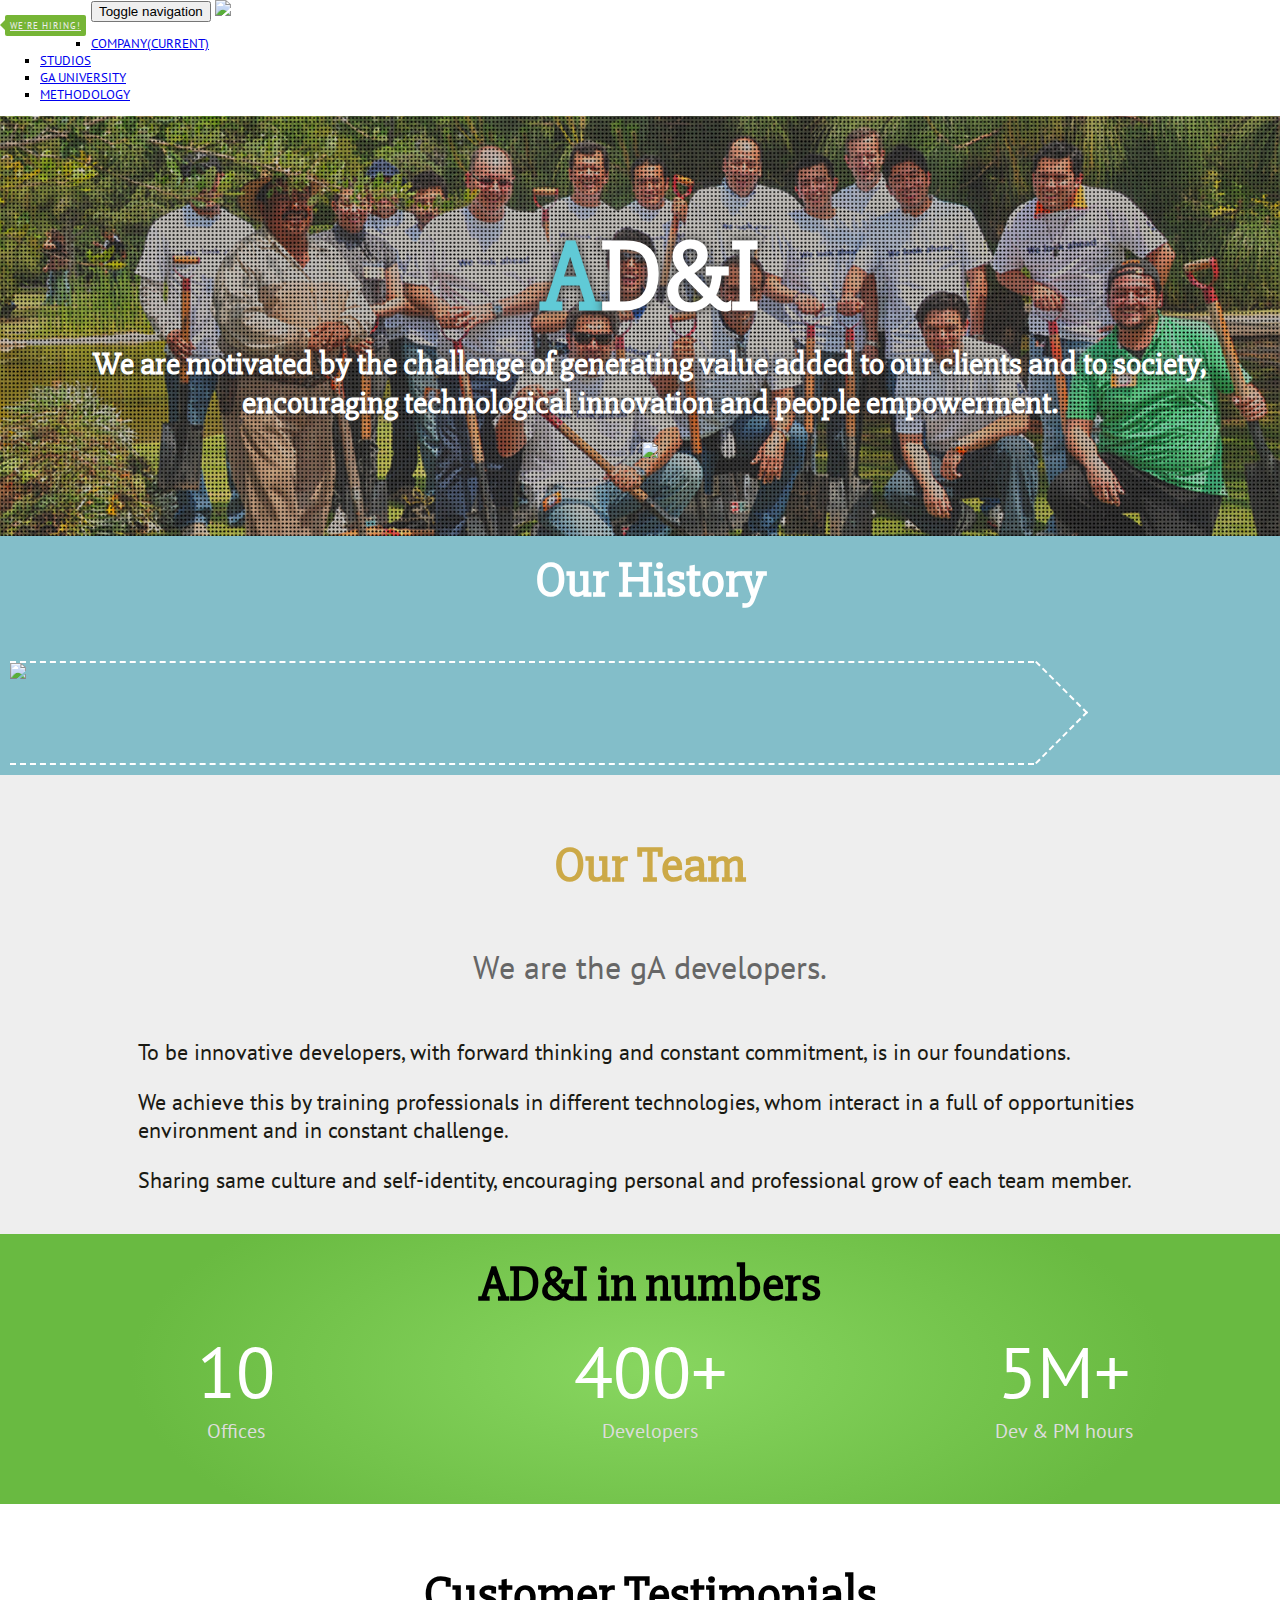
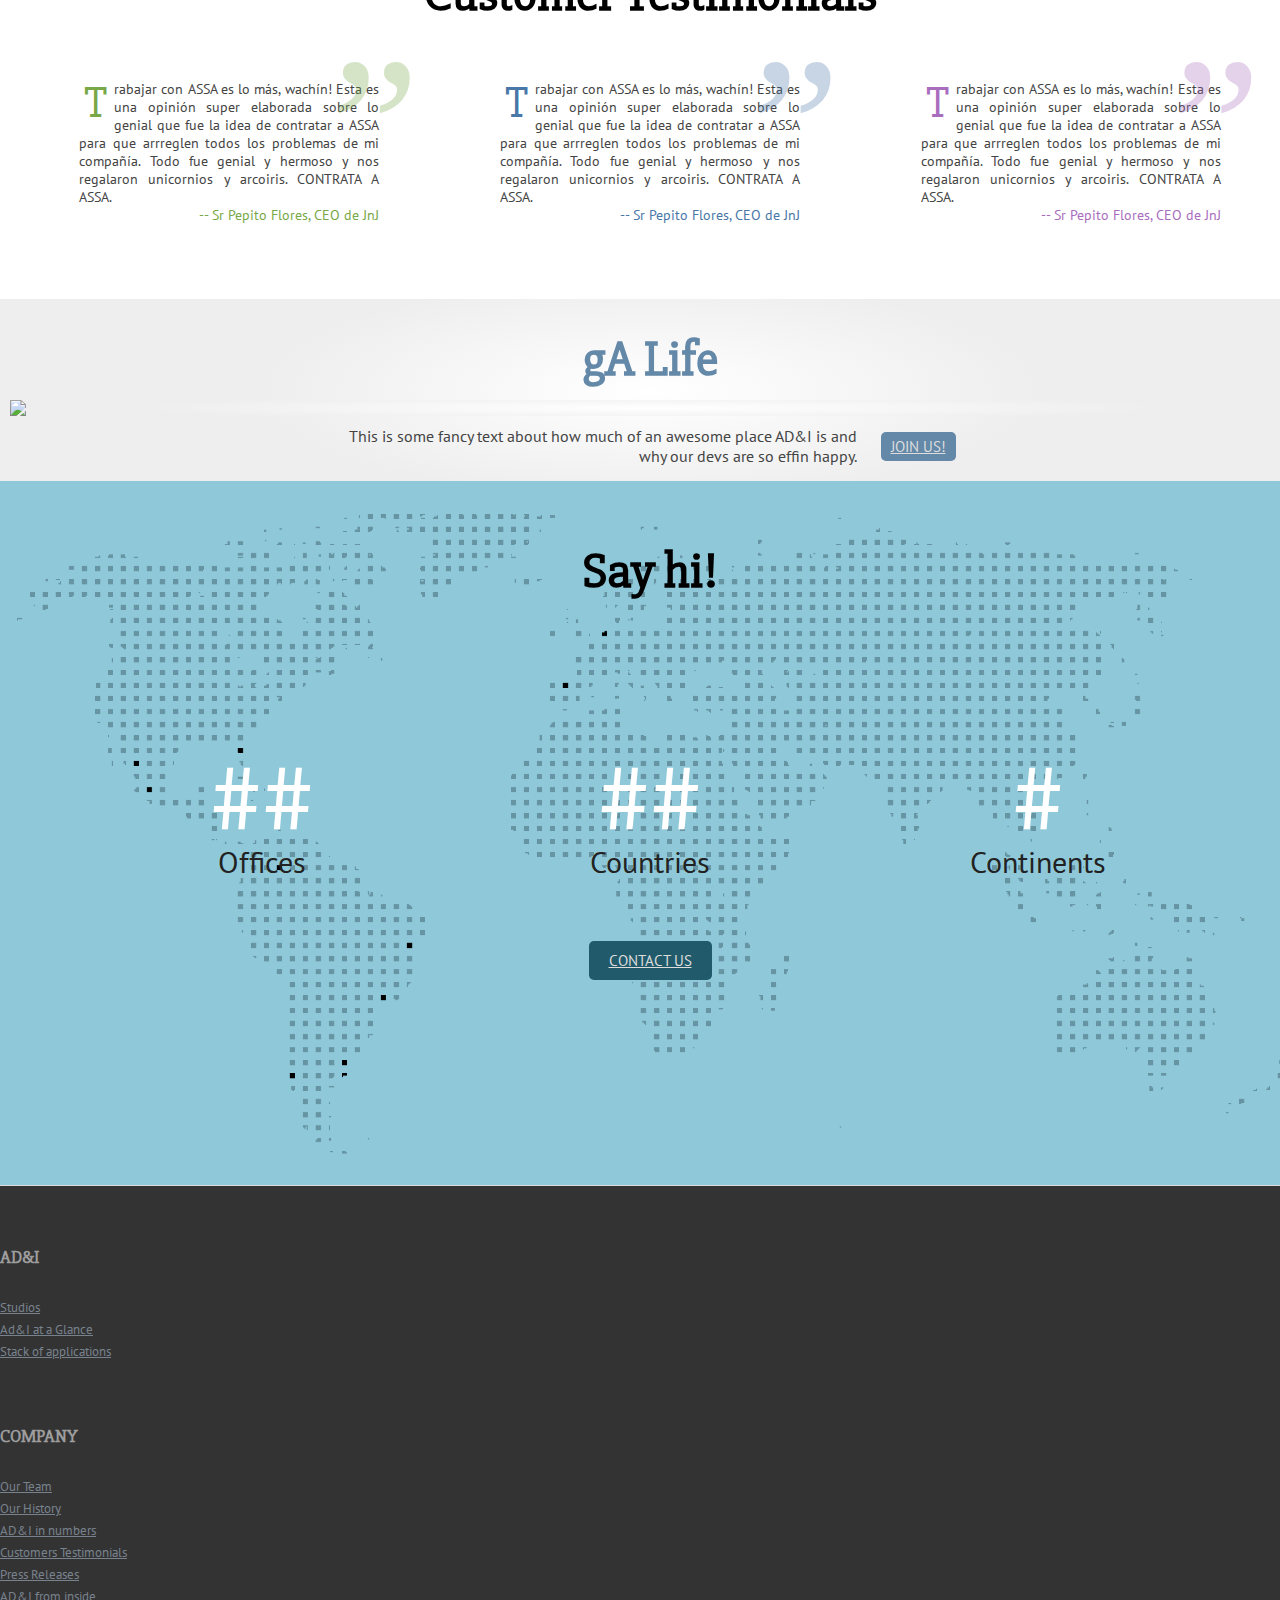
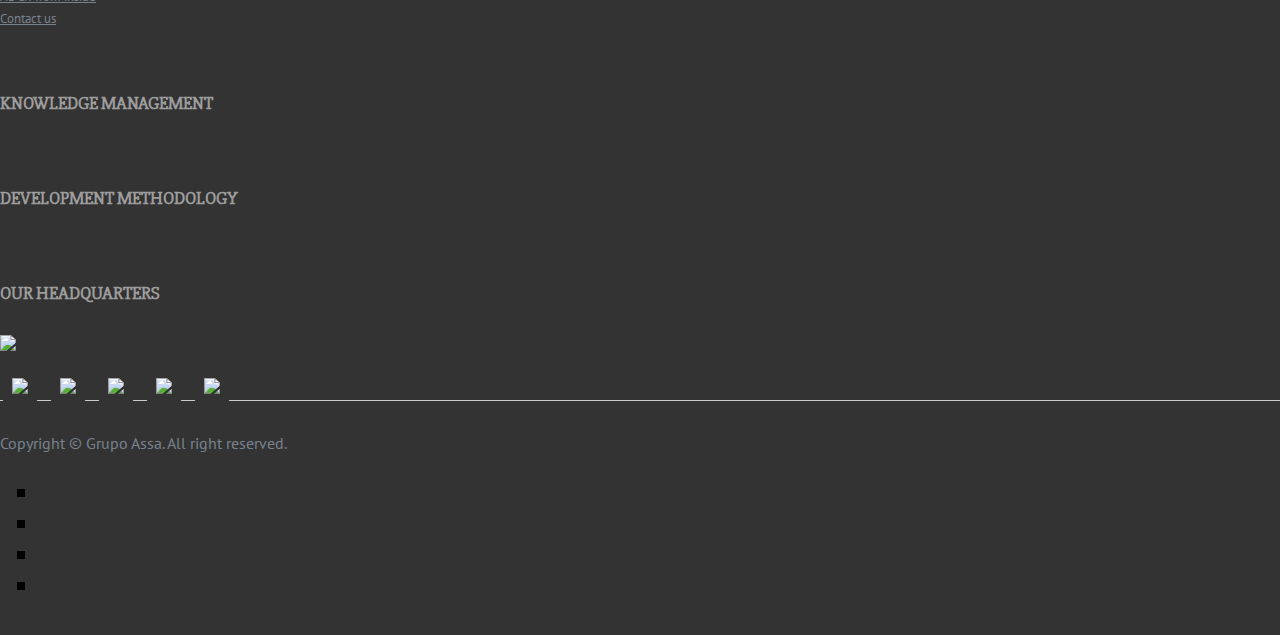
==== company.html @ 942be28b "Más pruebas para videos en Mobile" ====
<!DOCTYPE html>
<html lang="en">
  <head>
    <meta charset="utf-8">
    <meta http-equiv="X-UA-Compatible" content="IE=edge">
    <meta name="viewport" content="width=device-width, initial-scale=1">
    <title>Company</title>

    <!-- Favicon -->
    <link href="img/AD&I-favicon.png" rel="icon">


    <!-- Bootstrap -->
  

    <link href="css/bootstrap.min.css" rel="stylesheet">


    <!-- Custom CSS-->
   <link type="text/css" rel="stylesheet" href="css/common.css">
    <link type="text/css" rel="stylesheet" href="css/navbar.css">
	<link type="text/css" rel="stylesheet" href="css/we-are-adi.css">
	<link type="text/css" rel="stylesheet" href="css/our-history.css">
	<link type="text/css" rel="stylesheet" href="css/our-team.css">
	<link type="text/css" rel="stylesheet" href="css/adi-in-numbers-company.css">
	<link type="text/css" rel="stylesheet" href="css/testimonials.css">
	<link type="text/css" rel="stylesheet" href="css/adi-from-inside.css">
	<link type="text/css" rel="stylesheet" href="css/adi-say-hi.css">
    <link type="text/css" rel="stylesheet" href="css/company.css">
    
	

    <!-- Custom fonts-->
    <link href="http://fonts.googleapis.com/css?family=PT+Sans" rel="stylesheet" type="text/css">   
    <link href="http://fonts.googleapis.com/css?family=Slabo+27px" rel="stylesheet" type="text/css">
    
    <!-- Custom JavaScript-->
	<script src="https://ajax.googleapis.com/ajax/libs/jquery/1.11.2/jquery.min.js"></script>
	<script src="js/adi-from-inside.js"></script>
	<script src="js/we-are-adi.js"></script>
	<script src="js/adi-say-hi.js"></script>

    <!-- HTML5 shim and Respond.js for IE8 support of HTML5 elements and media queries -->
    <!-- WARNING: Respond.js doesn't work if you view the page via file:// -->
    <!--[if lt IE 9]>
      <script src="https://oss.maxcdn.com/html5shiv/3.7.2/html5shiv.min.js"></script>
      <script src="https://oss.maxcdn.com/respond/1.4.2/respond.min.js"></script>
    <![endif]-->
  </head>
  <body>

<!--%%%%%%%%%%%%%%%%%%%%%%%%%%%%%%%%%%%%%%%%%%%%%%%%% Comienzo de Navbar %%%%%%%%%%%%%%%%%%%%%%%%%%%%%%%%%%%%%%%%%%%%%%%%%%%%%%-->
    
  <nav class="navbar navbar-inverse">
    <div class="container-fluid">
      <!-- Brand and toggle get grouped for better mobile display -->
      <div class="navbar-header">
        <button type="button" class="navbar-toggle collapsed" data-toggle="collapse" data-target="#bs-example-navbar-collapse-1">
          <span class="sr-only">Toggle navigation</span>
          <span class="icon-bar"></span>
          <span class="icon-bar"></span>
          <span class="icon-bar"></span>
        </button>
        <a class="navbar-brand" href="index.html">
          <img src="Img/AD&I - Portal.png">
          
        </a>
		
		<a href="#" id="hiring">We're hiring!</a>
      </div>

      <!-- Collect the nav links, forms, and other content for toggling -->
      <div class="collapse navbar-collapse" id="bs-example-navbar-collapse-1">
        <ul class="nav navbar-nav">
          <li><a href="company.html">Company<span class="sr-only">(current)</span></a></li>
		  <li><a href="our-studios.html">Studios</a></li>
          <li><a href="ga-university.html">gA University</a></li>
          <li><a href="methodology.html">Methodology</a></li>
        </ul>
      </div><!-- /.navbar-collapse -->
    </div><!-- /.container-fluid -->
  </nav>
	<!--%%%%%%%%%%%%%%%%%%%%%%%%%%%%%%%%%%%%%%%%%%%%%%%%% Comienzo de Seccion %%%%%%%%%%%%%%%%%%%%%%%%%%%%%%%%%%%%%%%%%%%%%%%%%%%%%-->



	<div class="adi-section" id="we-are-adi-section">
		<a href="#" "name="we-are-adi-section"></a>
		<div id="bgVideo">
			<video autoplay="autoplay" width="100%" height="auto" poster="ccs/images/company.png" loop="loop">
				<source type="video/mp4" src="Img/VideoDummy.mp4" displaymode="Original"></source>
				<source src="Img/VideoDummy.webm" type="video/webm" /></source>
				<source src="Img/VideoDummy.ogg" type="video/ogg" /></source>
			</video>
		</div>
		<div id="content">
			<h1 id="section-title"><span>A</span>D&I</h1>
			<h2 id="section-subtitle">We are motivated by the challenge of generating value added to our clients and to society, encouraging technological innovation and people empowerment.</h2>
			<a href="#our-history-section"><img src="img/downButton-white.png"></a>
		</div>
	</div>
   
   
   <!--%%%%%%%%%%%%%%%%%%%%%%%%%%%%%%%%%%%%%%%%%%%%%%%%% Comienzo de Seccion %%%%%%%%%%%%%%%%%%%%%%%%%%%%%%%%%%%%%%%%%%%%%%%%%%%%%-->

    <div class="adi-section" id="our-history-section">
		<a href="#" "name="our-history-section"></a>
  		<h1 id="section-title">Our History</h1>
		<div id="timeline">
			<img src="http://d585tldpucybw.cloudfront.net/sfimages/default-source/company/timeline/timeline-01.png?sfvrsn=2" id="img1">
		</div>
   </div>
   
   
   
<!--%%%%%%%%%%%%%%%%%%%%%%%%%%%%%%%%%%%%%%%%%%%%%%%%% Comienzo de Seccion %%%%%%%%%%%%%%%%%%%%%%%%%%%%%%%%%%%%%%%%%%%%%%%%%%%%%-->

   <div class="adi-section" id="our-team-section">
  		<h3 id="section-title">Our Team</h3>
      <p id="section-subtitle">We are the gA developers.</p>
      <div class="paragraph-board">
        <p id="paragraph1">To be innovative developers, with forward thinking and constant commitment, is in our foundations.</p>
        <p id="paragraph2">We achieve this by training professionals in different technologies, whom interact in a full of opportunities environment and in constant challenge.</p>
        <p id="paragraph3">Sharing same culture and self-identity, encouraging personal and professional grow of each team member.</p>
      </div>
   </div>


<!--%%%%%%%%%%%%%%%%%%%%%%%%%%%%%%%%%%%%%%%%%%%%%%%%% Comienzo de Seccion %%%%%%%%%%%%%%%%%%%%%%%%%%%%%%%%%%%%%%%%%%%%%%%%%%%%%-->

    <div class="adi-section" id="adiinnumbers-company">
        <h1 style="text-align:center; margin:10px 0;" id="section-title">AD&I in numbers</h1>
        <div class="adi-number-box" id="offices-number">
          <div class="adi-number-number">10</div>
          <div class="adi-number-text">Offices</div>
        </div>
        <div class="adi-number-box" id="contribuitors-number">
          <div class="adi-number-number">400+</div>
          <div class="adi-number-text">Developers</div>
        </div>
        <div class="adi-number-box" id="development-hours-number">
          <div class="adi-number-number">5M+</div>
          <div class="adi-number-text">Dev & PM hours</div>
        </div>
    </div>

<!--%%%%%%%%%%%%%%%%%%%%%%%%%%%%%%%%%%%%%%%%%%%%%%%%% Comienzo de Seccion %%%%%%%%%%%%%%%%%%%%%%%%%%%%%%%%%%%%%%%%%%%%%%%%%%%%%-->

    <div class="adi-section" id="testimonials-company">
      <h1 style="text-align:center" id="section-title">Customer Testimonials</h1>
      
      <div class="adi-testimonials">
        <div class="adi-testimonials-text" id="adi-testimonial-1">
            Trabajar con ASSA es lo más, wachín! Esta es una opinión super elaborada sobre lo genial que fue la idea de contratar a ASSA para que arrreglen todos los problemas de mi compañía. Todo fue genial y hermoso y nos regalaron unicornios y arcoiris. CONTRATA A ASSA.
            <span>-- Sr Pepito Flores, CEO de JnJ</span>
        </div>
      </div>

      <div class="adi-testimonials">
        <div class="adi-testimonials-text" id="adi-testimonial-2">
            Trabajar con ASSA es lo más, wachín! Esta es una opinión super elaborada sobre lo genial que fue la idea de contratar a ASSA para que arrreglen todos los problemas de mi compañía. Todo fue genial y hermoso y nos regalaron unicornios y arcoiris. CONTRATA A ASSA.
            <span>-- Sr Pepito Flores, CEO de JnJ</span>
        </div>
      </div>

      <div class="adi-testimonials">
        <div class="adi-testimonials-text" id="adi-testimonial-3">
            Trabajar con ASSA es lo más, wachín! Esta es una opinión super elaborada sobre lo genial que fue la idea de contratar a ASSA para que arrreglen todos los problemas de mi compañía. Todo fue genial y hermoso y nos regalaron unicornios y arcoiris. CONTRATA A ASSA.
            <span>-- Sr Pepito Flores, CEO de JnJ</span>
        </div>
      </div>
      
   </div>
    
	
	<!--%%%%%%%%%%%%%%%%%%%%%%%%%%%%%%%%%%%%%%%%%%%%%%%%% Comienzo de Seccion %%%%%%%%%%%%%%%%%%%%%%%%%%%%%%%%%%%%%%%%%%%%%%%%%%%%%-->

    <div class="adi-section" id="adi-from-inside">
		<h1 style="text-align:center" id="section-title">gA Life</h1>
		<div id="ga-life">
			<img src="Img/gALife-compose-1.png" id="ga-life-1">
			<img src="Img/gALife-compose-2.png" id="ga-life-2">
			<img src="Img/gALife-compose-3.png" id="ga-life-3">
		</div>
		<div id="ga-life-text">
			This is some fancy text about how much of an awesome place AD&I is and why our devs are so effin happy.
		</div>
		<a class="learnMore" href="#">Join us!</a>
	</div>
	
	<!--%%%%%%%%%%%%%%%%%%%%%%%%%%%%%%%%%%%%%%%%%%%%%%%%% Comienzo de Seccion %%%%%%%%%%%%%%%%%%%%%%%%%%%%%%%%%%%%%%%%%%%%%%%%%%%-->

    <div class="adi-section" id="adi-say-hi" style="background-image: url('Img/adi-say-hi.png')">
  		<h1 id="section-title">Say hi!</h1>
		
		<div class="say-hi-box" id="offices-hi-number">
          <div class="say-hi-number">##</div>
          <div class="say-hi-text">Offices</div>
        </div>
        <div class="say-hi-box" id="countries-hi-number">
          <div class="say-hi-number">##</div>
          <div class="say-hi-text">Countries</div>
        </div>
        <div class="say-hi-box" id="continents-hi-number">
          <div class="say-hi-number">#</div>
          <div class="say-hi-text">Continents</div>
        </div>
		<br>
		<a href="#" class="learnMore">Contact Us</a>
   </div>
   
   <!--%%%%%%%%%%%%%%%%%%%%%%%%%%%%%%%%%%%%%%%%%%%%%%%%% Comienzo de Seccion %%%%%%%%%%%%%%%%%%%%%%%%%%%%%%%%%%%%%%%%%%%%%%%%%%%%%

    <div class="adi-section" id="">
  		<h1 style="text-align:center"></h1>
  		
   </div>
   
<!--%%%%%%%%%%%%%%%%%%%%%%%%%%%%%%%%%%%%%%%%%%%%%%%%%%%%%%% Footer %%%%%%%%%%%%%%%%%%%%%%%%%%%%%%%%%%%%%%%%%%%%%%%%%%%%%%%%%%%%-->

  <footer>
    <div class="footer" id="footer">
        <div class="container">
            <div class="row">
                <div class="col-lg-2  col-md-2 col-sm-4 col-xs-6">
                    <h3> AD&I </h3>
                    <ul>
                        <li> <a href="#"> Studios </a> </li>
                        <li> <a href="#"> Ad&I at a Glance </a> </li>
                        <li> <a href="#"> Stack of applications </a> </li>
                    </ul>
                </div>
                <div class="col-lg-2  col-md-2 col-sm-4 col-xs-6">
                    <h3> Company </h3>
                    <ul>
                        <li> <a href="#"> Our Team </a> </li>
                        <li> <a href="#"> Our History </a> </li>
                        <li> <a href="#"> AD&I in numbers </a> </li>
                        <li> <a href="#"> Customers Testimonials </a> </li>
                        <li> <a href="#"> Press Releases </a> </li>
                        <li> <a href="#"> AD&I from inside </a> </li>
                        <li> <a href="#"> Contact us </a> </li>
                    </ul>
                </div>
                <div class="col-lg-2  col-md-2 col-sm-4 col-xs-6">
                    <h3> Knowledge Management </h3>
                    
                </div>
                <div class="col-lg-2  col-md-2 col-sm-4 col-xs-6">
                    <h3> Development Methodology </h3>
                    
                </div>
                <div class="col-lg-3  col-md-3 col-sm-6 col-xs-12 ">
                    <h3> Our headquarters </h3>
                    <ul>
                        <li>
                            <div class="adi-our-headquarters-img">
                              <img src="Img/where-to-find-us.png">
                            </div>
                        </li>
                    </ul>
                    <ul class="social">
                       <li> <a href="https://www.facebook.com/grupoassa"> <img src="Img/facebook-icon.png"> </a> </li>
                        <li> <a href="https://www.youtube.com/user/grupoassa"> <img src="Img/youtube-icon.png"></a> </li>
                        <li> <a href="https://twitter.com/grupo_assa"> <img src="Img/twitter-icon.png"> </a> </li>
                        <li> <a href="https://www.linkedin.com/company/grupo-assa"> <img src="Img/linkedin-icon.png"> </a> </li>
                        <li> <a href="https://plus.google.com/115745625107023367096/posts"> <img src="Img/googleplus-icon.png"> </a> </li>
                    </ul>
                </div>
            </div>
            <!--/.row--> 
        </div>
        <!--/.container--> 
    </div>
    <!--/.footer-->
    
    <div class="footer-bottom">
        <div class="container">
            <p class="pull-left"> Copyright © Grupo Assa. All right reserved. </p>
            <div class="pull-right">
                <ul class="nav nav-pills payments">
                  <li><i class="fa fa-cc-visa"></i></li>
                    <li><i class="fa fa-cc-mastercard"></i></li>
                    <li><i class="fa fa-cc-amex"></i></li>
                    <li><i class="fa fa-cc-paypal"></i></li>
                </ul> 
            </div>
        </div>
    </div>
    <!--/.footer-bottom--> 
</footer>

    <!-- jQuery (necessary for Bootstrap's JavaScript plugins) -->
    <script src="https://ajax.googleapis.com/ajax/libs/jquery/1.11.2/jquery.min.js"></script>
    <!-- Include all compiled plugins (below), or include individual files as needed -->
    <script src="js/bootstrap.min.js"></script>
    <script type="text/javascript" src="js/navbar.js"></script>
  </body>
</html>
---- css/common.css ----
body { 
 	padding:0px; 
 	margin:0px; 
 	font-family: PT sans, verdana;
 }

 html,body{
 	height:100%;
	width: 100%;
	min-height: 100%;
	min-width: 100%;
 }

 h1, h2, h3 {
 	font-family: 'Slabo 27px', 'PT Sans', Verdana;
 }
 
 li {
	list-style: square;
 }
 

/* Fancy Scrollbar*/ 

 ::-webkit-scrollbar {
width: 5px;
height: 5px;
}​

::-webkit-scrollbar-track-piece  {
background: #333;
}

::-webkit-scrollbar-thumb:vertical, ::-webkit-scrollbar-thumb:horizontal{
background: #55A2AD;
}


/* Footer code */

.full {
    width: 100%;	
}
.gap {
	height: 30px;
	width: 100%;
	clear: both;
	display: block;
}
.footer {
	background: #333;
	height: auto;
	padding-bottom: 30px;
	position: relative;
	width: 100%;
	border-bottom: 1px solid #CCCCCC;
	border-top: 1px solid #DDDDDD;
}
.footer p {
	margin: 0;
}
.footer img {
	max-width: 100%;
}
.footer h3 {
	color: #9d9d9d;
	font-size: 18px;
	font-weight: 600;
	line-height: 27px;
	padding: 40px 0 10px;
	text-transform: uppercase;
}

.footer li { list-style: none;}

.footer ul {
	font-size: 13px;
	list-style-type: none;
	margin-left: 0;
	padding-left: 0;
	margin-top: 15px;
	color: #7F8C8D;
}
.footer ul li a {
	padding: 0 0 5px 0;
	display: block;
}
.footer a {
	color: #78828D
}
.supportLi h4 {
	font-size: 20px;
	font-weight: lighter;
	line-height: normal;
	margin-bottom: 0 !important;
	padding-bottom: 0;
}
.newsletter-box input#appendedInputButton {
	background: #FFFFFF;
	display: inline-block;
	float: left;
	height: 30px;
	clear: both;
	width: 100%;
}
.newsletter-box .btn {
	border: medium none;
	-webkit-border-radius: 3px;
	-moz-border-radius: 3px;
	-o-border-radius: 3px;
	-ms-border-radius: 3px;
	border-radius: 3px;
	display: inline-block;
	height: 40px;
	padding: 0;
	width: 100%;
	color: #fff;
}
.newsletter-box {
	overflow: hidden;
}
.bg-gray {
	background-image: -moz-linear-gradient(center bottom, #BBBBBB 0%, #F0F0F0 100%);
	box-shadow: 0 1px 0 #B4B3B3;
}
.social li {
	background: none repeat scroll 0 0 #333;
	border: 2px solid #333;
	-webkit-border-radius: 50%;
	-moz-border-radius: 50%;
	-o-border-radius: 50%;
	-ms-border-radius: 50%;
	border-radius: 50%;
	float: left;
	height: 36px;
	line-height: 36px;
	margin: 0 8px 0 0;
	padding: 0;
	text-align: center;
	width: 36px;
	transition: all 0.5s ease 0s;
	-moz-transition: all 0.5s ease 0s;
	-webkit-transition: all 0.5s ease 0s;
	-ms-transition: all 0.5s ease 0s;
	-o-transition: all 0.5s ease 0s;
}
.social li:hover {
	transform: scale(1.15) rotate(360deg);
	-webkit-transform: scale(1.1) rotate(360deg);
	-moz-transform: scale(1.1) rotate(360deg);
	-ms-transform: scale(1.1) rotate(360deg);
	-o-transform: scale(1.1) rotate(360deg);
}
.social li a {
	color: #EDEFF1;
}
.social li:hover {
	border: 2px solid #2c3e50;
	background: #2c3e50;
}
.social li a i {
	font-size: 16px;
	margin: 0 0 0 5px;
	color: #EDEFF1 !important;
}
.footer-bottom {
	background: #333;
	padding-top: 10px;
	padding-bottom: 10px;
}
.footer-bottom p.pull-left {
	padding-top: 6px;
	color :#78828D;
}
.payments {
	font-size: 1.5em;	
}

.adi-our-headquarters-img{
	width: 100%;
}


/* -----------------------------------------  Responsive ------------------------------------- */
@media (max-width: 500px) { 
	
	.adi-section #section-title  {
		font-size: 25px;
		margin: 10px auto;
	}
	
	.adi-section #section-subtitle {
		font-size: 15px;
		margin: 10px auto;
	}
}

@media (min-width: 500px) and (max-width: 768px) { 
	
	.adi-section #section-title  {
		font-size: 25px;
		margin: 20px auto;
	}
	
	.adi-section #section-subtitle {
		font-size: 15px;
		margin: 20px auto;
	}
}

/* -----------------------------------------  Tablets en horizonal y escritorios normales ------------------------------------- */

@media (min-width: 768px) and (max-width: 992px) { 
	
	.adi-section #section-title  {
		font-size: 35px;
		margin: 30px auto;
	}
	
	.adi-section #section-subtitle {
		font-size: 30px;
		margin: 30px auto;
	}
}
 
/* ----------------------------------------- Móviles en horizontal o tablets en vertical --------------------------------------- */

@media (min-width: 991px) and (max-width: 1199px) { 
	
	.adi-section #section-title  {
		font-size: 40px;
		margin: 40px auto;
	}
	
	.adi-section #section-subtitle {
		font-size: 35px;
		margin: 40px auto;
	}
	
}
---- css/navbar.css ----
.navbar-inverse{
	margin-bottom: 0px;
	border-radius: 0px;
}

.nav.navbar-nav {
	text-transform: uppercase;
	font-size: 13px;
}

.nav.navbar-nav a[href="ga-university.html"]:first-letter {
	text-transform: lowercase;
}


.navbar-brand img {
	max-height: 270%;
	margin-top: -23%;
	display: inline-block !important;
}

#hiring {
	display: inline-block;
	background: #76B536;
	border-radius: 2px;
	color: #eee;
	text-transform: uppercase;
	letter-spacing: 1px;
	font-size: 9px;
	position: relative;
	padding: 5px;
	margin: 15px 5px;
	float: left;
}

#hiring:before {
	border-top: 5px transparent solid;
	border-bottom: 5px transparent solid;
	Border-right: 5px #76B536 solid;
	position: absolute;
	top: 5px;
	left: -5px;
	content: '';
	display: block;
}

#hiring:hover {
	text-decoration: none !important;
	background: #91C45E;
}

#hiring:hover:before {
	border-right-color: #91C45E;
}

/* Logo positioning FIX for Mozilla */

@-moz-document url-prefix() {

	.navbar-brand {
		width: 33%;
	}
	
	@media (max-width: 768px) {
		
		.navbar-brand {
			width: 17%;
			margin-top: 0;
		}
		
	}

}
---- css/we-are-adi.css ----
#we-are-adi-section {
	min-width: 100%;
	min-height: 200px;
	background-color: #D6C05C;
	background-image: url('images/company.png');
	background-repeat: no-repeat;
	text-align: center;
	background-position: 50%;
	overflow: hidden;
	position: relative;
	margin-bottom: -10px;
	filter: progid:DXImageTransform.Microsoft.AlphaImageLoader(src='images/company.png', sizingMethod='scale');
	-ms-filter: "progid:DXImageTransform.Microsoft.AlphaImageLoader(src='images/company.png', sizingMethod='scale')";
	background-size: cover !important;
}

#we-are-adi-section h1 {
	color: #fff;
	text-shadow: 0 0 10px #333;
	padding: 50px 0 5px 0;
	margin-bottom: 0 !important;
	font-size: 100px;
}

#we-are-adi-section span {
	color: #60CAD6;
}

#we-are-adi-section h2 {
	padding: 0px;
	color: #fff;
	text-shadow: 0 0 10px #333;
	margin:0 0 20px 0 !important;
}

#we-are-adi-section #bgVideo {
display: none;
	margin: -20% -10px 0 -10px;
}

#we-are-adi-section img {
	width: 5%;
}

#we-are-adi-section #content {
	position: absolute;
	top: 0; right: 0; left: 0; bottom: 0; 
	background-image: url('images/dots.png');
	background-size: 3%;
	padding: 0 20px;
}



/* -----------------------------------------  Tablets en horizonal y escritorios normales ------------------------------------- */

@media (max-width: 768px) { 

	#we-are-adi-section {
		height: 200px;
		background-size: 150%;
	}

	#we-are-adi-section h1 {
		padding-top: 50px;
	}
	
	#we-are-adi-section h2 {
		font-size: 15px;
	}
	
}


@media (min-width: 768px) and (max-width: 992px) { 

	#we-are-adi-section {
		height: 200px;
	}

	#we-are-adi-section h1 {
		padding-top: 50px;
	}
	
	#we-are-adi-section h2 {
		font-size: 20px;
		margin-bottom: 0px; 
	}
	
}
 
/* ----------------------------------------- Móviles en horizontal o tablets en vertical --------------------------------------- */

@media (min-width: 991px) and (max-width: 1199px) { 

	#we-are-adi-section {
		height: 300px;
	}
	
	#we-are-adi-section h1 {
		padding-top: 70px;
	}
}
 
/* ----------------------------------------------------- Móviles en vertical --------------------------------------------------- */

@media (min-width: 1200px ){ 

	#we-are-adi-section {
		height: 400px;
	}

 }
---- css/our-history.css ----
#our-history-section {
	background-color: #83BEC9;
}

#our-history-section h1 {
	color: #fff;
	margin-top: 10px;
}

#our-history-section #timeline {
	border-top: 2px #fff dashed;
	border-bottom: 2px #fff dashed;
	height: 100px;
	width: 80%;
}

#our-history-section #timeline:before {
	border-top: 2px #fff dashed;
	border-right: 2px #fff dashed;
	height: 71px;
	transform: rotate(45deg);
	width: 71px;
	margin: 13px -39px 0 auto;
	displaY: block;
	content: '';
	float: right;
}

#timeline img {
	display: inline-block;
    width: 35%;
	margin-top: -125px;
}


/* %%%%%%%%%%%%%%%%%%%%%%%%%%%%%%%%%%%%%%%%%%%%%%%%%%%%%% Responsive %%%%%%%%%%%%%%%%%%%%%%%%%%%%%%%%%%%%%%%%%%%%%%%%%%%%%%%%%% */

@media (max-width: 767px){ 

	#adiinnumbers-company{
		height: 200px;
	}

	.adi-number-number{
		font-size:24px;
	}

	.adi-number-text{
		font-size:14px;
	}
}	

/* -----------------------------------------  Tablets en horizonal y escritorios normales ------------------------------------- */

@media (min-width: 768px) and (max-width: 992px) { 

	#adiinnumbers-company{
		height: 250px;
	}

	.adi-number-number{
		font-size:48px;
	}

	.adi-number-text{
		font-size:16px;
	}
}
 
/* ----------------------------------------- Móviles en horizontal o tablets en vertical --------------------------------------- */

@media (min-width: 991px) and (max-width: 1199px) { 

	#adiinnumbers-company{
		height: 230px;
	}

	.adi-number-number{
		font-size:60px;
	}

	.adi-number-text{
		font-size:18px;
	}
}
 
/* ----------------------------------------------------- Móviles en vertical --------------------------------------------------- */

@media (min-width: 1200px ){ 

	#adiinnumbers-company{
		height: 250px;
	}

	.adi-number-number{
		font-size:72px;
	}

	.adi-number-text{
		font-size:20px;
	}
 }
---- css/our-team.css ----
/* %%%%%%%%%%%%%%%%%%%%%%%%%%%%%%%%%%%%%%%%%%% Sections %%%%%%%%%%%%%%%%%%%%%%%%%%%%%%%%%%%%%%%%%%%%%%%%%%%%%%%%%*/

#our-team-section {
	background-color: #eee;
}

#our-team-section #section-title {
	color: #CCA947;
}


/* %%%%%%%%%%%%%%%%%%%%%%%%%%%%%%%%%%%%%%%%%%% Paragraph Board %%%%%%%%%%%%%%%%%%%%%%%%%%%%%%%%%%%%%%%%%%%%%%%%%%% */

.paragraph-board{
	margin: 30px auto;
	width: 80%;
	font-size: 22px;
	color: #1A1A13;
}

/*---------------------------------------------- Paragraps ------------------------------------------------------- */

/* -------------------------------------------- Board Button ----------------------------------------------------- */

.adi-scroll-button{
	width: 50px;
	height: 50px;
	margin: 30px auto;
}

.adi-scroll-button img{
	cursor: pointer;
	width: 100%;
	height: 100%;
}


/* -----------------------------------------  Responsive ------------------------------------- */
@media (max-width: 500px) { 
	
	.paragraph-board {
		font-size: 12px;
	}
}

@media (min-width: 500px) and (max-width: 768px) { 
	
	.paragraph-board {
		font-size: 15px;
	}
}


/* -----------------------------------------  Tablets en horizonal y escritorios normales ------------------------------------- */

@media (min-width: 768px) and (max-width: 992px) { 
	
	.paragraph-board {
		font-size: 17px;
	}
}
 
/* ----------------------------------------- Móviles en horizontal o tablets en vertical --------------------------------------- */

@media (min-width: 991px) and (max-width: 1199px) { 
	
	.paragraph-board {
		font-size: 20px;
	}
	
}
---- css/adi-in-numbers-company.css ----
﻿#adiinnumbers-company{
	display: block;
	text-align: center;
}

.adi-number-box{
	display: inline-block;
	margin: 0;
	width:32%;	
	white-space: nowrap;
}

.adi-number-number{
	margin:0 auto;
	text-align: center;
	color: #fff;
}

.adi-number-text {
	text-align: center;
	color: #ddd;
}

#adiinnumbers-company {
	background: #88D660;
	background-image: radial-gradient(40% 80% at 50% 50%,#88D660,#69BA41);
}

#development-hours-number, #contribuitors-number, #offices-number{
	color: #fff;
}



/* %%%%%%%%%%%%%%%%%%%%%%%%%%%%%%%%%%%%%%%%%%%%%%%%%%%%%% Responsive %%%%%%%%%%%%%%%%%%%%%%%%%%%%%%%%%%%%%%%%%%%%%%%%%%%%%%%%%% */

@media (max-width: 767px){ 

	#adiinnumbers-company{
		height: 170px;
	}

	.adi-number-number{
		font-size:30px;
		margin: 10px auto 0 auto;
	}

	.adi-number-text{
		font-size:15px;
	}
}	

/* -----------------------------------------  Tablets en horizonal y escritorios normales ------------------------------------- */

@media (min-width: 768px) and (max-width: 992px) { 

	#adiinnumbers-company{
		height: 200px;
	}

	.adi-number-number{
		font-size:52px;
	}

	.adi-number-text{
		font-size:16px;
	}
}
 
/* ----------------------------------------- Móviles en horizontal o tablets en vertical --------------------------------------- */

@media (min-width: 991px) and (max-width: 1199px) { 

	#adiinnumbers-company{
		height: 230px;
	}

	.adi-number-number{
		font-size:60px;
	}

	.adi-number-text{
		font-size:18px;
	}
}
 
/* ----------------------------------------------------- Móviles en vertical --------------------------------------------------- */

@media (min-width: 1200px ){ 

	#adiinnumbers-company{
		height: 250px;
	}

	.adi-number-number{
		font-size:72px;
	}

	.adi-number-text{
		font-size:20px;
	}
 }
---- css/testimonials.css ----
/* %%%%%%%%%%%%%%%%%%%%%%%%%%%%%%%%%%%%%%%%%%%%%%%%%%%%%% Testimonials %%%%%%%%%%%%%%%%%%%%%%%%%%%%%%%%%%%%%%%%%%%%%%%%%%%%%%% */

#testimonials-company {
	padding-bottom: 20px;
	text-align: center;
}

#testimonials-company #section-title {
	margin-bottom: 0; 
	padding-bottom: 0;
}

.adi-testimonials {
    width: 20%;
    margin: 3%;
    padding: 10px;
    position: relative;
    display: inline-block;

}

.adi-testimonials-text {
    color: #444;
    text-align: justify;
    font-size: 14px;
    padding: 2% 10px;
}

.adi-testimonials-text:before {
    position: absolute;
    top: -50px;
    right: -20px;
	opacity: 0.3;
	font: 200px Times New Roman;
    content: 'ˮ';
    display: block;
}

.adi-testimonials-text:first-letter {
    font: 45px 'Slabo 27px';
    margin: -5px 7px -10px 5px;
    float: left;
}

.adi-testimonials-text span {
	text-align: right;
	display: block; 
}

#adi-testimonial-1:first-letter, #adi-testimonial-1:before, #adi-testimonial-1 span {
	color: #78A848;
}

#adi-testimonial-2:first-letter, #adi-testimonial-2:before, #adi-testimonial-2 span {
	color: #4877A8;
}

#adi-testimonial-3:first-letter, #adi-testimonial-3:before, #adi-testimonial-3 span {
	color: #A96DBD;
}



/* %%%%%%%%%%%%%%%%%%%%%%%%%%%%%%%%%%%%%%%%%%%%%%%%%%%%%% Responsive %%%%%%%%%%%%%%%%%%%%%%%%%%%%%%%%%%%%%%%%%%%%%%%%%%%%%%%%%% */

@media (max-width: 768px) { 

	.adi-testimonials {
		display: block;
		margin: 1% auto;
		width: 90%;
	}

}

@media (min-width: 768px) and (max-width: 992px) { 

	.adi-testimonials {
		margin: 1%;
		width: 30%
	}

}

@media (min-width: 991px) and (max-width: 1199px) { 

	.adi-testimonials {
		margin: 2%;
		width: 25%
	}

}


@media (min-width: 1200px ){ 

	.adi-testimonials {
		margin: 3%;
		width: 25%
	}
 }
---- css/adi-from-inside.css ----
#adi-from-inside {
	background-color: #eee;
	background-image: radial-gradient(30% 60% at 50% 50%,#fff,#eee);
	text-align: center;
}

#adi-from-inside h1 {
	color: #6388A8;
	margin-bottom: 10px;
	margin-top: 20px;
}

#ga-life {
	overflow:hidden;
	height: 280px;
	position: relative;
}

#ga-life img {
	background: #eee;
	background-image: radial-gradient(40% 80% at 50% 50%,#fff,#eee);
	width: 100%;
	position: absolute;
	left: 0;
	right: 0;
	top: 0;
}

#ga-life-2, #ga-life-3 {
	display: none;
}

#ga-life-text {
	display: inline-block;
	width: 40%;
	color: #444;
	text-align: right;
	padding: 10px 20px 0 0;
}

#adi-from-inside .learnMore {
	position: relative;
	top: -10px;
	background: #6388A8 !important;
	color: #ddd !important;
}
	
	
#adi-from-inside .learnMore:hover {
	background: #799DBD !important;
	color: #eee !important;
}
	


/* -----------------------------------------  Responsive ------------------------------------- */

@media (max-width: 768px) { 
	
	#ga-life-text {
		display: block;
		width: 80%;
		text-align: center;
		margin: 10px auto;
	}
	
	#adi-from-inside .learnMore {
		position: static;
		}
		
	#adi-from-inside h1  {
		font-size: 30px;
	}
}
---- css/adi-say-hi.css ----
#adi-say-hi {
	background-size: 100%;
	background-color: #8FC9D9;
	background-repeat: no-repeat;
	background-position: 50%;
	text-align: center;
}

.say-hi-box {
	width: 30%;
	display: inline-block;
	padding-top: 100px;
}

.say-hi-number {
	font-size: 100px;
	line-height: 90px;
	font-family: "Slabo 27px";
	color: #fff;
}

.say-hi-text {
	font-size: 30px;
	color: #222;
}

#adi-say-hi .learnMore {
	padding: 10px 20px;
	margin-top: 60px;
	background: #215B6B !important;
	color: #ddd !important;
}

#adi-say-hi .learnMore:hover {
	background: #2F7C91 !important;
	color: #eee !important;
}

/* -----------------------------------------  Responsive ------------------------------------- */

@media (max-width: 768px) { 
	
	.say-hi-box {
		padding-top: 0;
	}
	
	.say-hi-number {
		line-height: 30px;
		font-size: 40px;
	}
	
	.say-hi-text {
		font-size: 12px;
		text-transform: uppercase;
	}
	
	#adi-say-hi .learnMore {
		font-size: 12px;
		padding: 5px 10px;
		margin-top: 10px; 
	}
}

/* -----------------------------------------  Tablets en horizonal y escritorios normales ------------------------------------- */

@media (min-width: 768px) and (max-width: 992px) { 
	
	.say-hi-box {
		padding-top: 10px;
	}
	
	.say-hi-number {
		line-height: 50px;
		font-size: 60px;
	}
	
	.say-hi-text {
		font-size: 20px;
		text-transform: uppercase;
	}
	
}
 
/* ----------------------------------------- Móviles en horizontal o tablets en vertical --------------------------------------- */

@media (min-width: 991px) and (max-width: 1199px) { 
	
	.say-hi-box {
		padding-top: 30px;
	}
	
	.say-hi-number {
		line-height: 70px;
		font-size: 80px;
	}
	
	.say-hi-text {
		font-size: 25px;
	}
	
	
}
---- css/company.css ----
/* %%%%%%%%%%%%%%%%%%%%%%%%%%%%%%%%%%%%%%%%%%% Sections %%%%%%%%%%%%%%%%%%%%%%%%%%%%%%%%%%%%%%%%%%%%%%%%%%%%%%%%%*/

.adi-section{
	display: inline-block;
	width: 100%;
	margin: 0px;
	padding: 10px;
}

.adi-subsection{
	width: 100%;
	display: flex;	
}


.adi-section h1{
	margin: 0px;
}

.learnMore {
	display: inline-block;
	background: #eee;
	border-radius: 5px;
	padding: 5px 10px;
	text-transform: uppercase;
	font-size: 15px;
	transition: 0.5s;
	-moz-transition: 0.5s;
}

.learnMore:hover {
	text-decoration: none;
	background-color: #ddd;
	transition: 0.5s;
	-moz-transition: 0.5s;
}

/*-------------------------------------------- Titles & Subtitles ------------------------------------------------*/

#section-title{
	font-size: 50px;
	text-align: center;
	margin: 50px auto;
}

#section-subtitle{
	font-size: 32px;
	text-align: center;
	margin: 50px auto;
	color: #666;
}
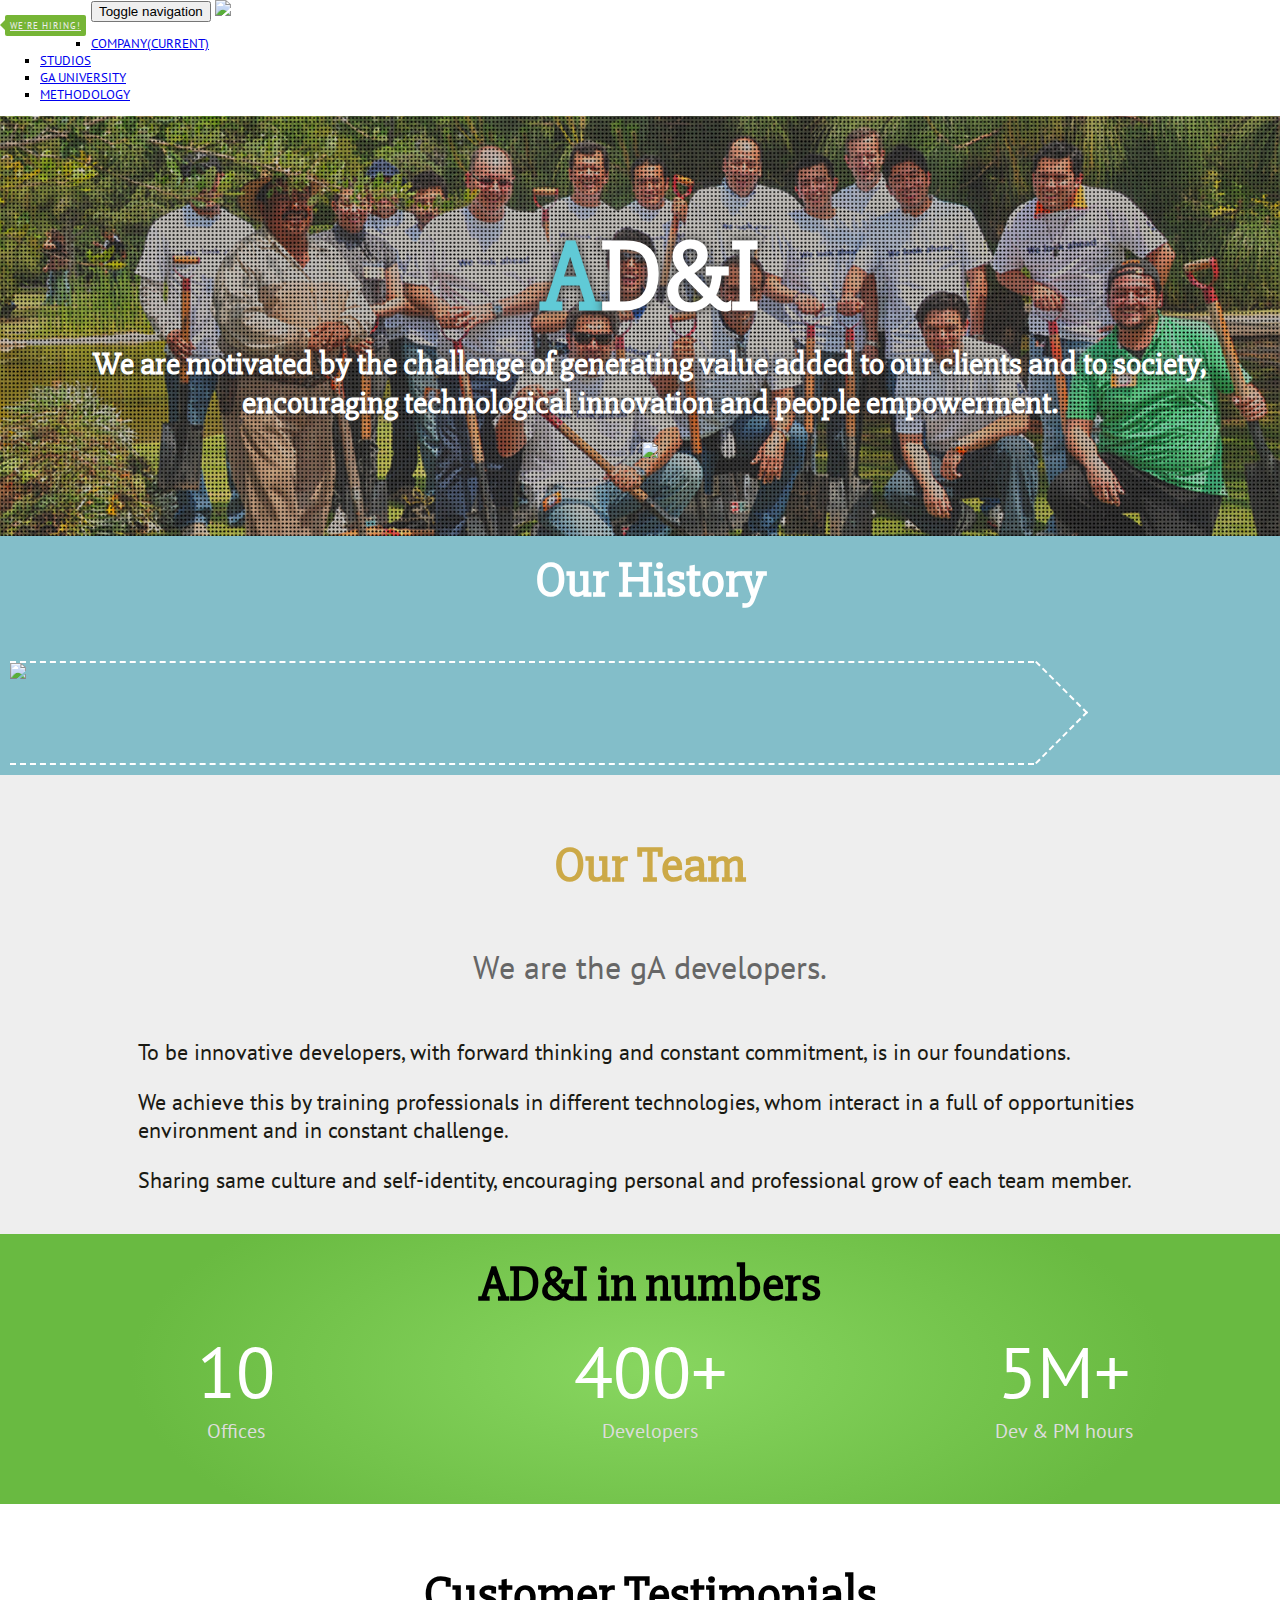
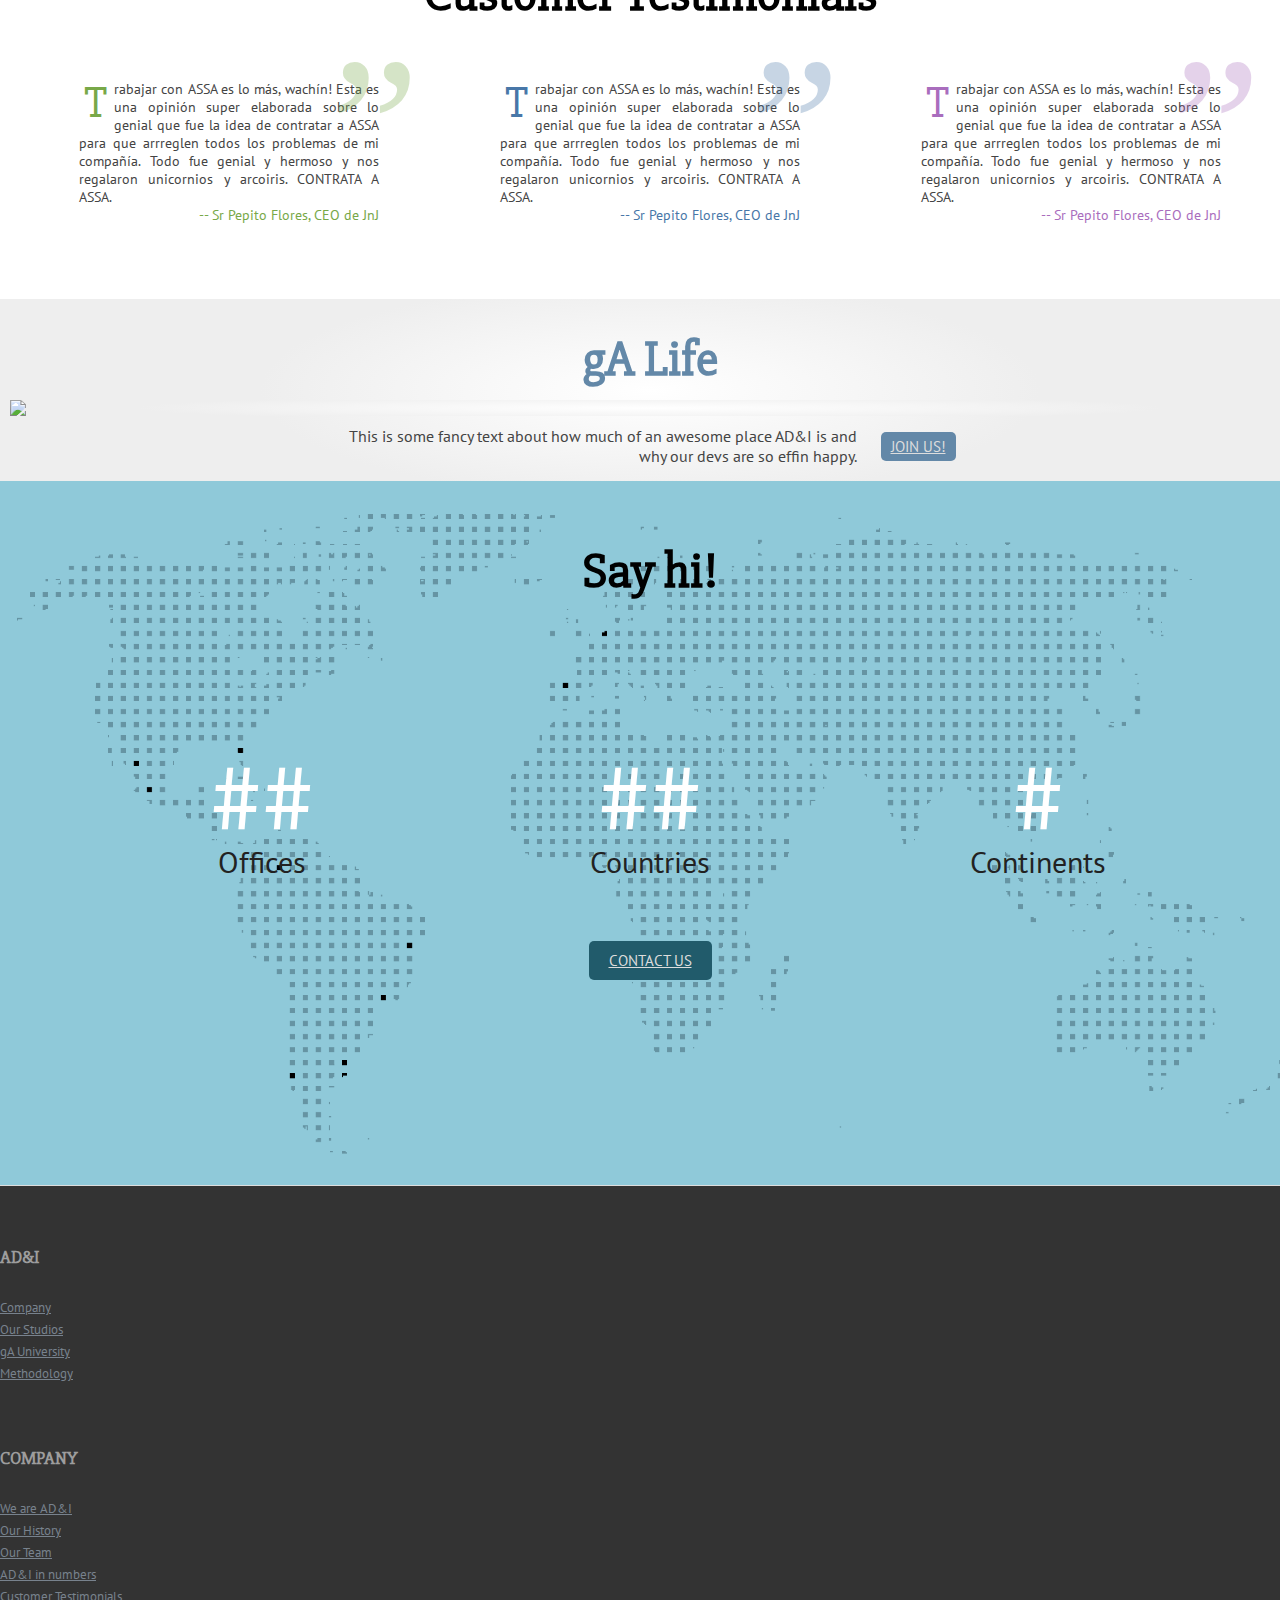
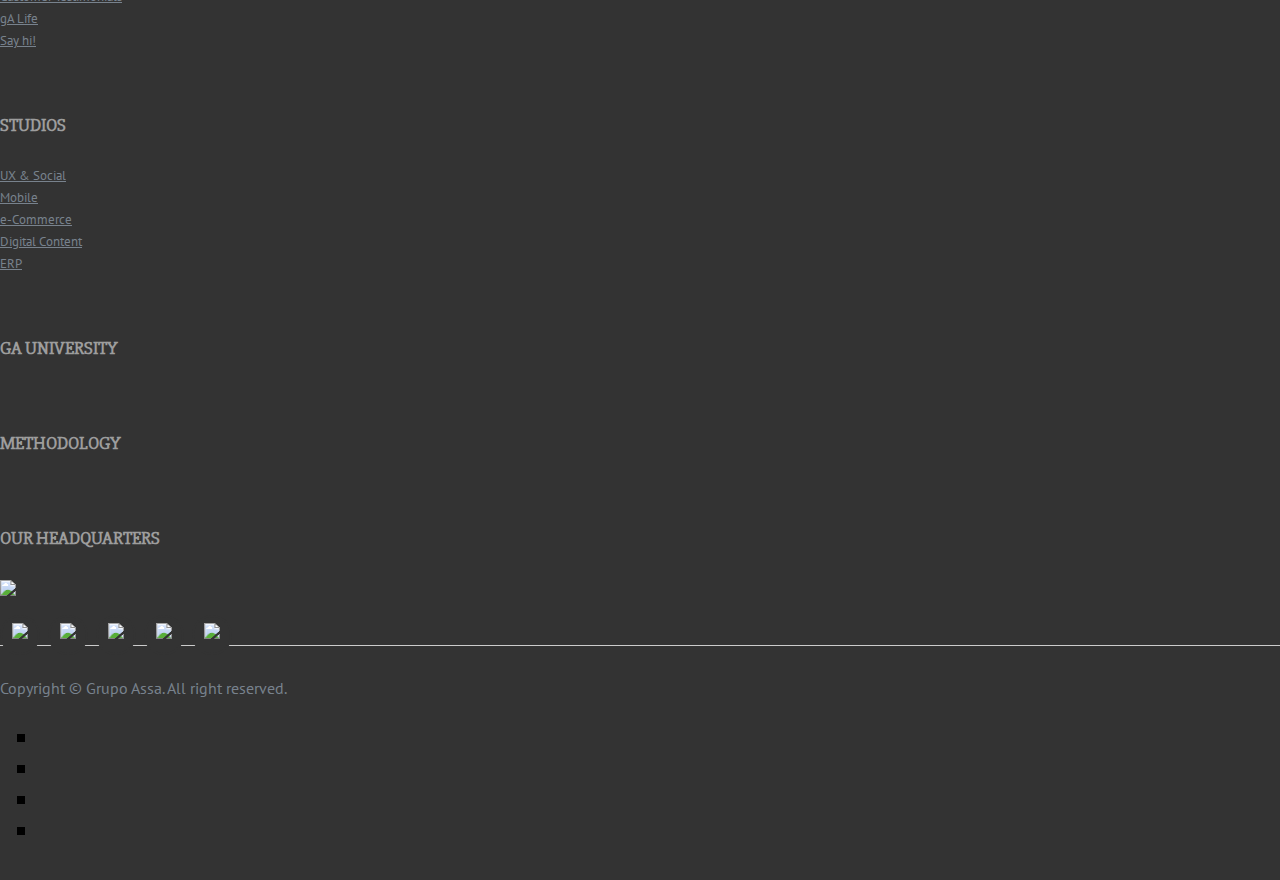
==== commit 74531978: "Actualización provisoria de footer y agregado del smooth scrolling to anchor" ====
--- a/company.html
+++ b/company.html
@@ -36,6 +36,7 @@
     
     <!-- Custom JavaScript-->
 	<script src="https://ajax.googleapis.com/ajax/libs/jquery/1.11.2/jquery.min.js"></script>
+	<script src="js/common.js"></script>
 	<script src="js/adi-from-inside.js"></script>
 	<script src="js/we-are-adi.js"></script>
 	<script src="js/adi-say-hi.js"></script>
@@ -85,12 +86,10 @@
 
 
 	<div class="adi-section" id="we-are-adi-section">
-		<a href="#" "name="we-are-adi-section"></a>
+		<a href="#" name="we-are-adi-section"></a>
 		<div id="bgVideo">
 			<video autoplay="autoplay" width="100%" height="auto" poster="ccs/images/company.png" loop="loop">
 				<source type="video/mp4" src="Img/VideoDummy.mp4" displaymode="Original"></source>
-				<source src="Img/VideoDummy.webm" type="video/webm" /></source>
-				<source src="Img/VideoDummy.ogg" type="video/ogg" /></source>
 			</video>
 		</div>
 		<div id="content">
@@ -116,6 +115,7 @@
 <!--%%%%%%%%%%%%%%%%%%%%%%%%%%%%%%%%%%%%%%%%%%%%%%%%% Comienzo de Seccion %%%%%%%%%%%%%%%%%%%%%%%%%%%%%%%%%%%%%%%%%%%%%%%%%%%%%-->
 
    <div class="adi-section" id="our-team-section">
+		<a href="#" name="our-team-section"></a>
   		<h3 id="section-title">Our Team</h3>
       <p id="section-subtitle">We are the gA developers.</p>
       <div class="paragraph-board">
@@ -129,6 +129,7 @@
 <!--%%%%%%%%%%%%%%%%%%%%%%%%%%%%%%%%%%%%%%%%%%%%%%%%% Comienzo de Seccion %%%%%%%%%%%%%%%%%%%%%%%%%%%%%%%%%%%%%%%%%%%%%%%%%%%%%-->
 
     <div class="adi-section" id="adiinnumbers-company">
+		<a href="#" name="adi-in-numbers-section"></a>
         <h1 style="text-align:center; margin:10px 0;" id="section-title">AD&I in numbers</h1>
         <div class="adi-number-box" id="offices-number">
           <div class="adi-number-number">10</div>
@@ -147,14 +148,15 @@
 <!--%%%%%%%%%%%%%%%%%%%%%%%%%%%%%%%%%%%%%%%%%%%%%%%%% Comienzo de Seccion %%%%%%%%%%%%%%%%%%%%%%%%%%%%%%%%%%%%%%%%%%%%%%%%%%%%%-->
 
     <div class="adi-section" id="testimonials-company">
-      <h1 style="text-align:center" id="section-title">Customer Testimonials</h1>
+		<a href="#" name="testimonials-section"></a>
+		<h1 style="text-align:center" id="section-title">Customer Testimonials</h1>
       
-      <div class="adi-testimonials">
-        <div class="adi-testimonials-text" id="adi-testimonial-1">
-            Trabajar con ASSA es lo más, wachín! Esta es una opinión super elaborada sobre lo genial que fue la idea de contratar a ASSA para que arrreglen todos los problemas de mi compañía. Todo fue genial y hermoso y nos regalaron unicornios y arcoiris. CONTRATA A ASSA.
-            <span>-- Sr Pepito Flores, CEO de JnJ</span>
-        </div>
-      </div>
+		<div class="adi-testimonials">
+			<div class="adi-testimonials-text" id="adi-testimonial-1">
+				Trabajar con ASSA es lo más, wachín! Esta es una opinión super elaborada sobre lo genial que fue la idea de contratar a ASSA para que arrreglen todos los problemas de mi compañía. Todo fue genial y hermoso y nos regalaron unicornios y arcoiris. CONTRATA A ASSA.
+				<span>-- Sr Pepito Flores, CEO de JnJ</span>
+			</div>
+		</div>
 
       <div class="adi-testimonials">
         <div class="adi-testimonials-text" id="adi-testimonial-2">
@@ -176,6 +178,7 @@
 	<!--%%%%%%%%%%%%%%%%%%%%%%%%%%%%%%%%%%%%%%%%%%%%%%%%% Comienzo de Seccion %%%%%%%%%%%%%%%%%%%%%%%%%%%%%%%%%%%%%%%%%%%%%%%%%%%%%-->
 
     <div class="adi-section" id="adi-from-inside">
+		<a href="#" name="ga-life-section"></a>
 		<h1 style="text-align:center" id="section-title">gA Life</h1>
 		<div id="ga-life">
 			<img src="Img/gALife-compose-1.png" id="ga-life-1">
@@ -191,6 +194,7 @@
 	<!--%%%%%%%%%%%%%%%%%%%%%%%%%%%%%%%%%%%%%%%%%%%%%%%%% Comienzo de Seccion %%%%%%%%%%%%%%%%%%%%%%%%%%%%%%%%%%%%%%%%%%%%%%%%%%%-->
 
     <div class="adi-section" id="adi-say-hi" style="background-image: url('Img/adi-say-hi.png')">
+		<a href="#" name="say-hi-section"></a>
   		<h1 id="section-title">Say hi!</h1>
 		
 		<div class="say-hi-box" id="offices-hi-number">
@@ -225,29 +229,42 @@
                 <div class="col-lg-2  col-md-2 col-sm-4 col-xs-6">
                     <h3> AD&I </h3>
                     <ul>
-                        <li> <a href="#"> Studios </a> </li>
-                        <li> <a href="#"> Ad&I at a Glance </a> </li>
-                        <li> <a href="#"> Stack of applications </a> </li>
+                        <li> <a href="index.html#company-section"> Company </a> </li>
+                        <li> <a href="index.html#studios-section">Our Studios </a> </li>
+                        <li> <a href="index.html#ga-university-section"> gA University </a> </li>
+						<li> <a href="index.html#methodology-section"> Methodology </a> </li>
                     </ul>
                 </div>
                 <div class="col-lg-2  col-md-2 col-sm-4 col-xs-6">
                     <h3> Company </h3>
                     <ul>
-                        <li> <a href="#"> Our Team </a> </li>
-                        <li> <a href="#"> Our History </a> </li>
-                        <li> <a href="#"> AD&I in numbers </a> </li>
-                        <li> <a href="#"> Customers Testimonials </a> </li>
-                        <li> <a href="#"> Press Releases </a> </li>
-                        <li> <a href="#"> AD&I from inside </a> </li>
-                        <li> <a href="#"> Contact us </a> </li>
-                    </ul>
+                        <li> <a href="#we-are-adi-section"> We are AD&I </a> </li>
+                        <li> <a href="#our-history-section"> Our History </a> </li>
+						<li> <a href="#our-team-section"> Our Team </a> </li>
+                        <li> <a href="#adi-in-numbers-section"> AD&I in numbers </a> </li>
+                        <li> <a href="#testimonials-section"> Customer Testimonials </a> </li>
+                        <li> <a href="#ga-life-section"> gA Life </a> </li>
+                        <li> <a href="#say-hi-section"> Say hi! </a> </li>
+                    </ul>
+                </div>
+                
+				<div class="col-lg-2  col-md-2 col-sm-4 col-xs-6">
+                    <h3> Studios </h3>
+                    <ul>
+                        <li> <a href="studios.html#UX-and-social-section"> UX & Social </a> </li>
+                        <li> <a href="studios.html#mobile-section"> Mobile </a> </li>
+						<li> <a href="studios.html#e-commerce-section"> e-Commerce </a> </li>
+                        <li> <a href="studios.html#digital-content-section"> Digital Content </a> </li>
+                        <li> <a href="studios.html#erp-section"> ERP </a> </li>
+                    </ul>
+                </div>
+				
+				<div class="col-lg-2  col-md-2 col-sm-4 col-xs-6">
+                    <h3> gA University </h3>
+                    
                 </div>
                 <div class="col-lg-2  col-md-2 col-sm-4 col-xs-6">
-                    <h3> Knowledge Management </h3>
-                    
-                </div>
-                <div class="col-lg-2  col-md-2 col-sm-4 col-xs-6">
-                    <h3> Development Methodology </h3>
+                    <h3> Methodology </h3>
                     
                 </div>
                 <div class="col-lg-3  col-md-3 col-sm-6 col-xs-12 ">
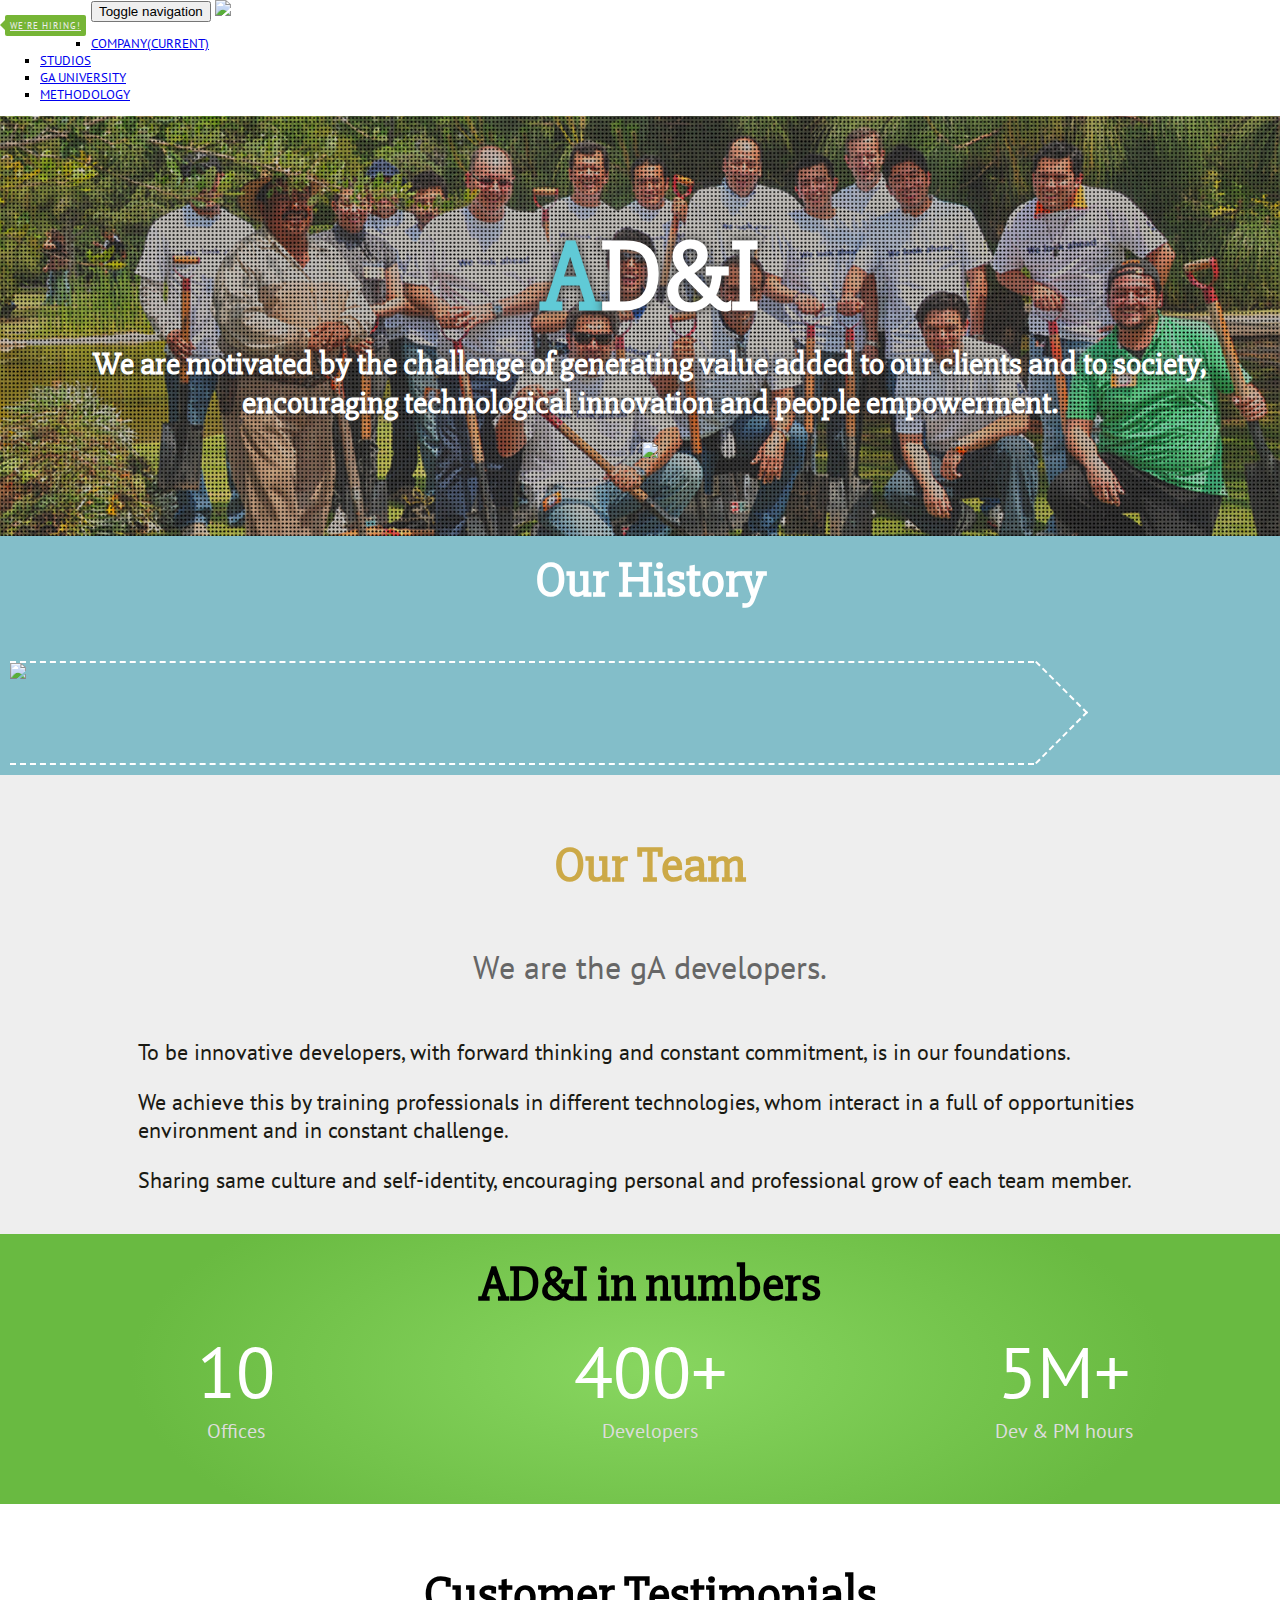
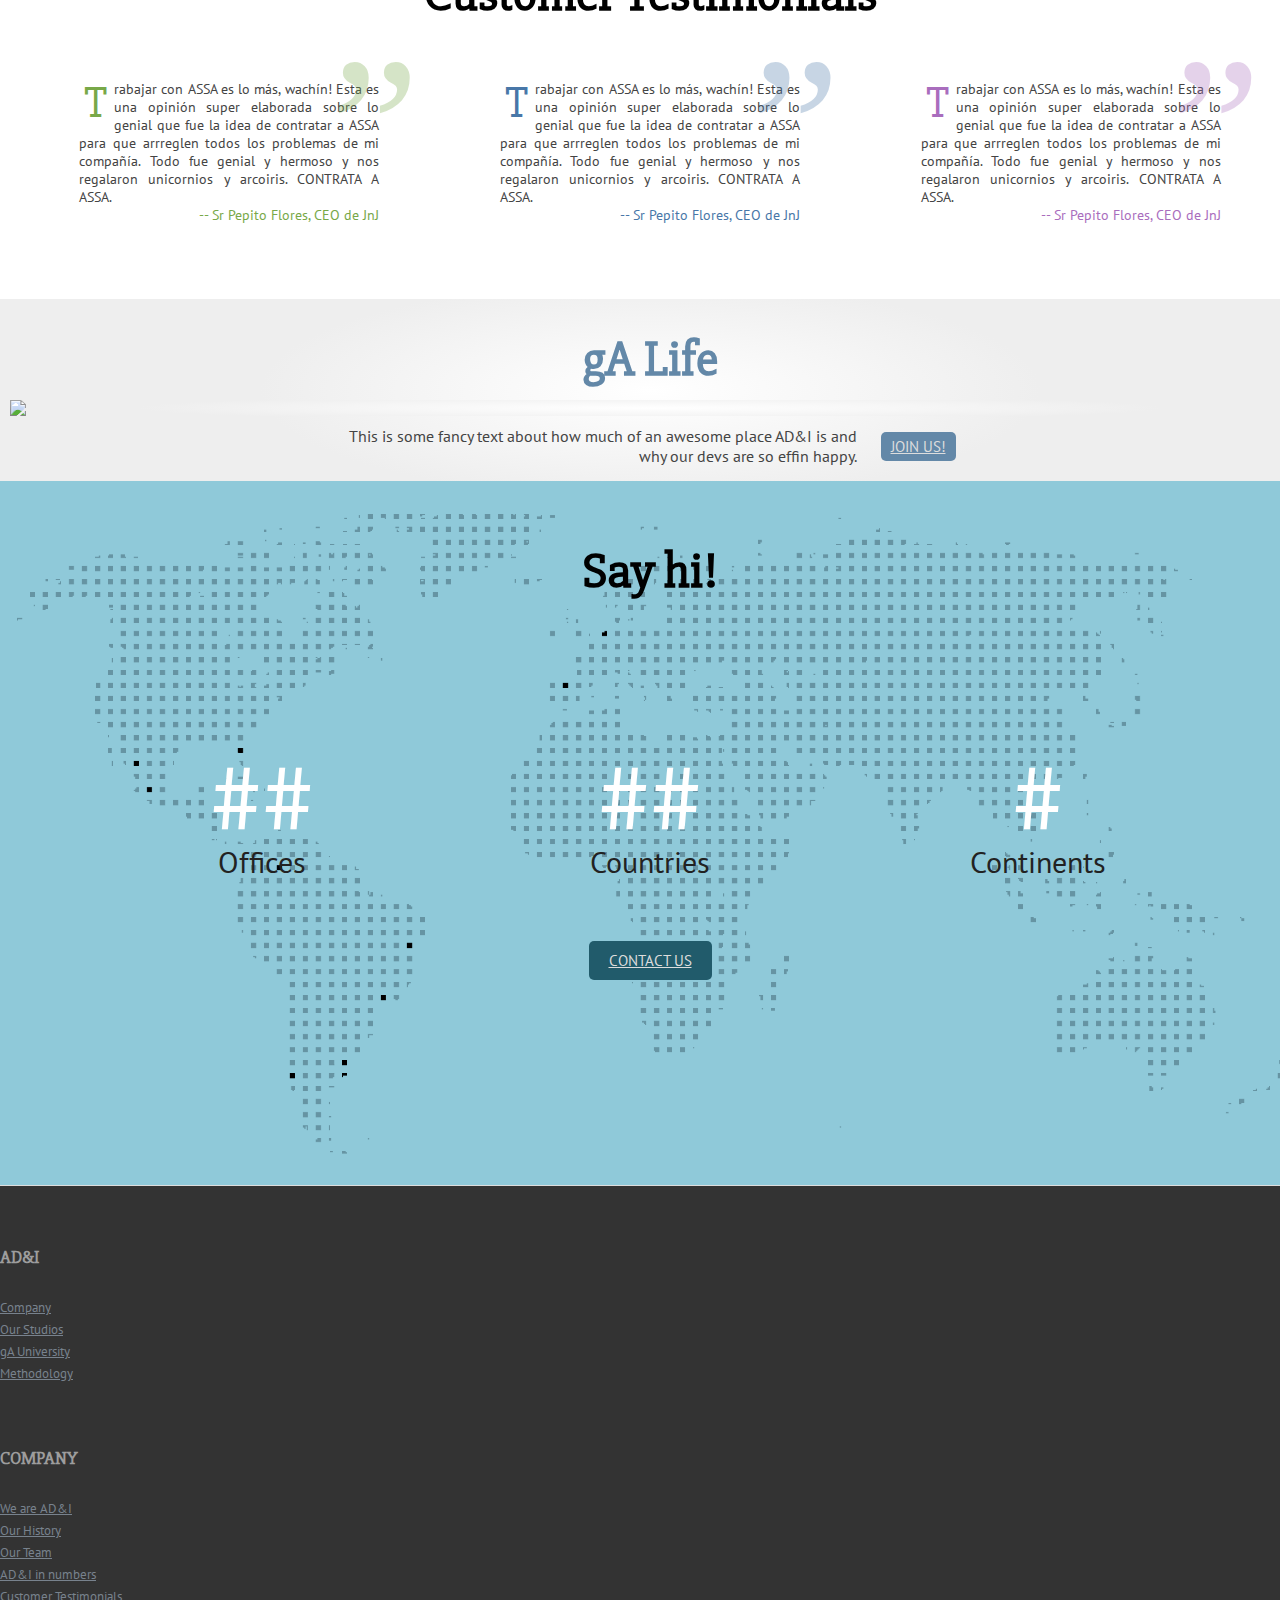
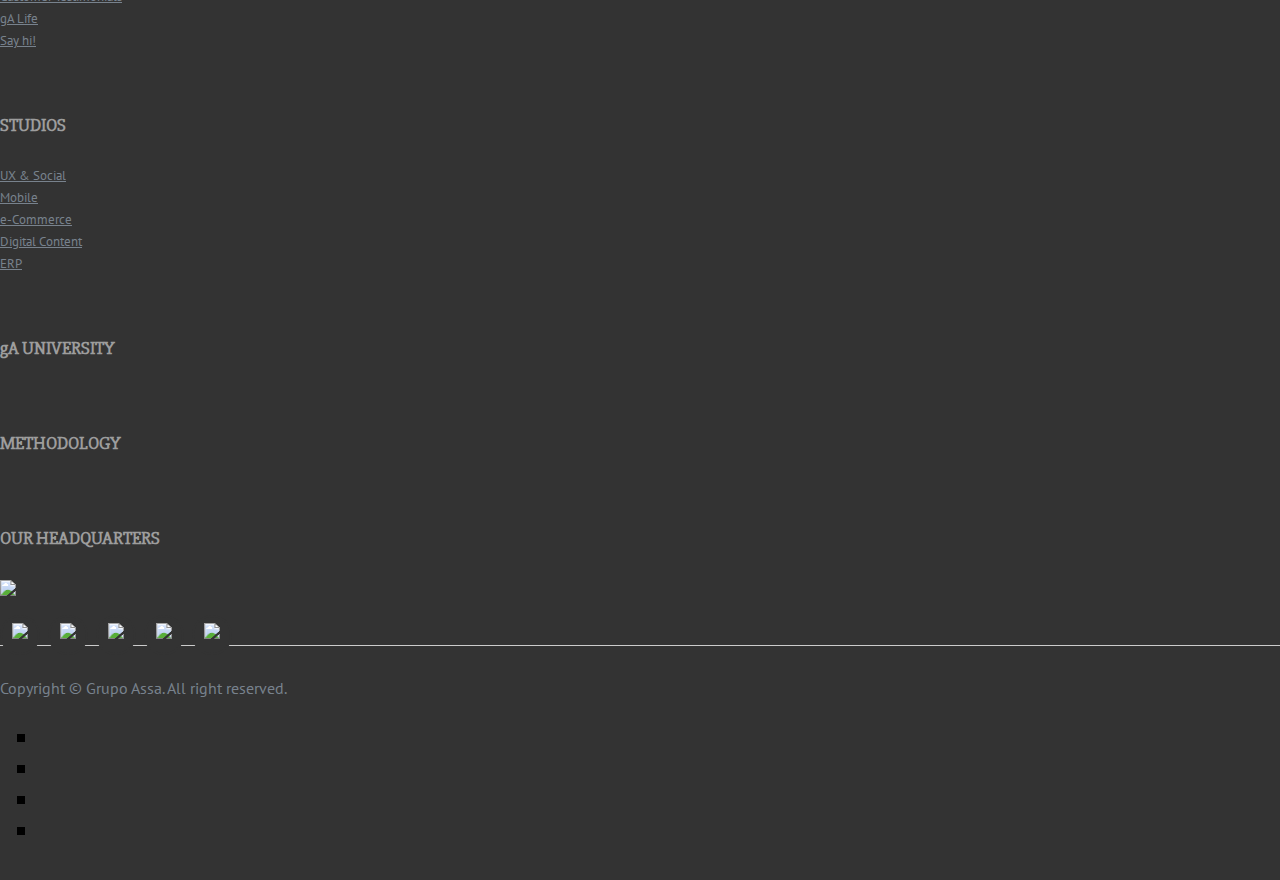
==== commit 04108a05: "Actualización de Join/COntact us" ====
--- a/company.html
+++ b/company.html
@@ -103,7 +103,7 @@
    <!--%%%%%%%%%%%%%%%%%%%%%%%%%%%%%%%%%%%%%%%%%%%%%%%%% Comienzo de Seccion %%%%%%%%%%%%%%%%%%%%%%%%%%%%%%%%%%%%%%%%%%%%%%%%%%%%%-->
 
     <div class="adi-section" id="our-history-section">
-		<a href="#" "name="our-history-section"></a>
+		<a href="#" name="our-history-section"></a>
   		<h1 id="section-title">Our History</h1>
 		<div id="timeline">
 			<img src="http://d585tldpucybw.cloudfront.net/sfimages/default-source/company/timeline/timeline-01.png?sfvrsn=2" id="img1">
@@ -188,7 +188,7 @@
 		<div id="ga-life-text">
 			This is some fancy text about how much of an awesome place AD&I is and why our devs are so effin happy.
 		</div>
-		<a class="learnMore" href="#">Join us!</a>
+		<a class="learnMore" href="join-us.html">Join us!</a>
 	</div>
 	
 	<!--%%%%%%%%%%%%%%%%%%%%%%%%%%%%%%%%%%%%%%%%%%%%%%%%% Comienzo de Seccion %%%%%%%%%%%%%%%%%%%%%%%%%%%%%%%%%%%%%%%%%%%%%%%%%%%-->
@@ -210,7 +210,7 @@
           <div class="say-hi-text">Continents</div>
         </div>
 		<br>
-		<a href="#" class="learnMore">Contact Us</a>
+		<a href="contact-us.html" class="learnMore">Contact Us</a>
    </div>
    
    <!--%%%%%%%%%%%%%%%%%%%%%%%%%%%%%%%%%%%%%%%%%%%%%%%%% Comienzo de Seccion %%%%%%%%%%%%%%%%%%%%%%%%%%%%%%%%%%%%%%%%%%%%%%%%%%%%%
--- a/css/common.css
+++ b/css/common.css
@@ -69,6 +69,10 @@
 	line-height: 27px;
 	padding: 40px 0 10px;
 	text-transform: uppercase;
+}
+
+.footer .col-lg-2:nth-of-type(4) h3:first-letter {
+	text-transform: lowercase !important;
 }
 
 .footer li { list-style: none;}
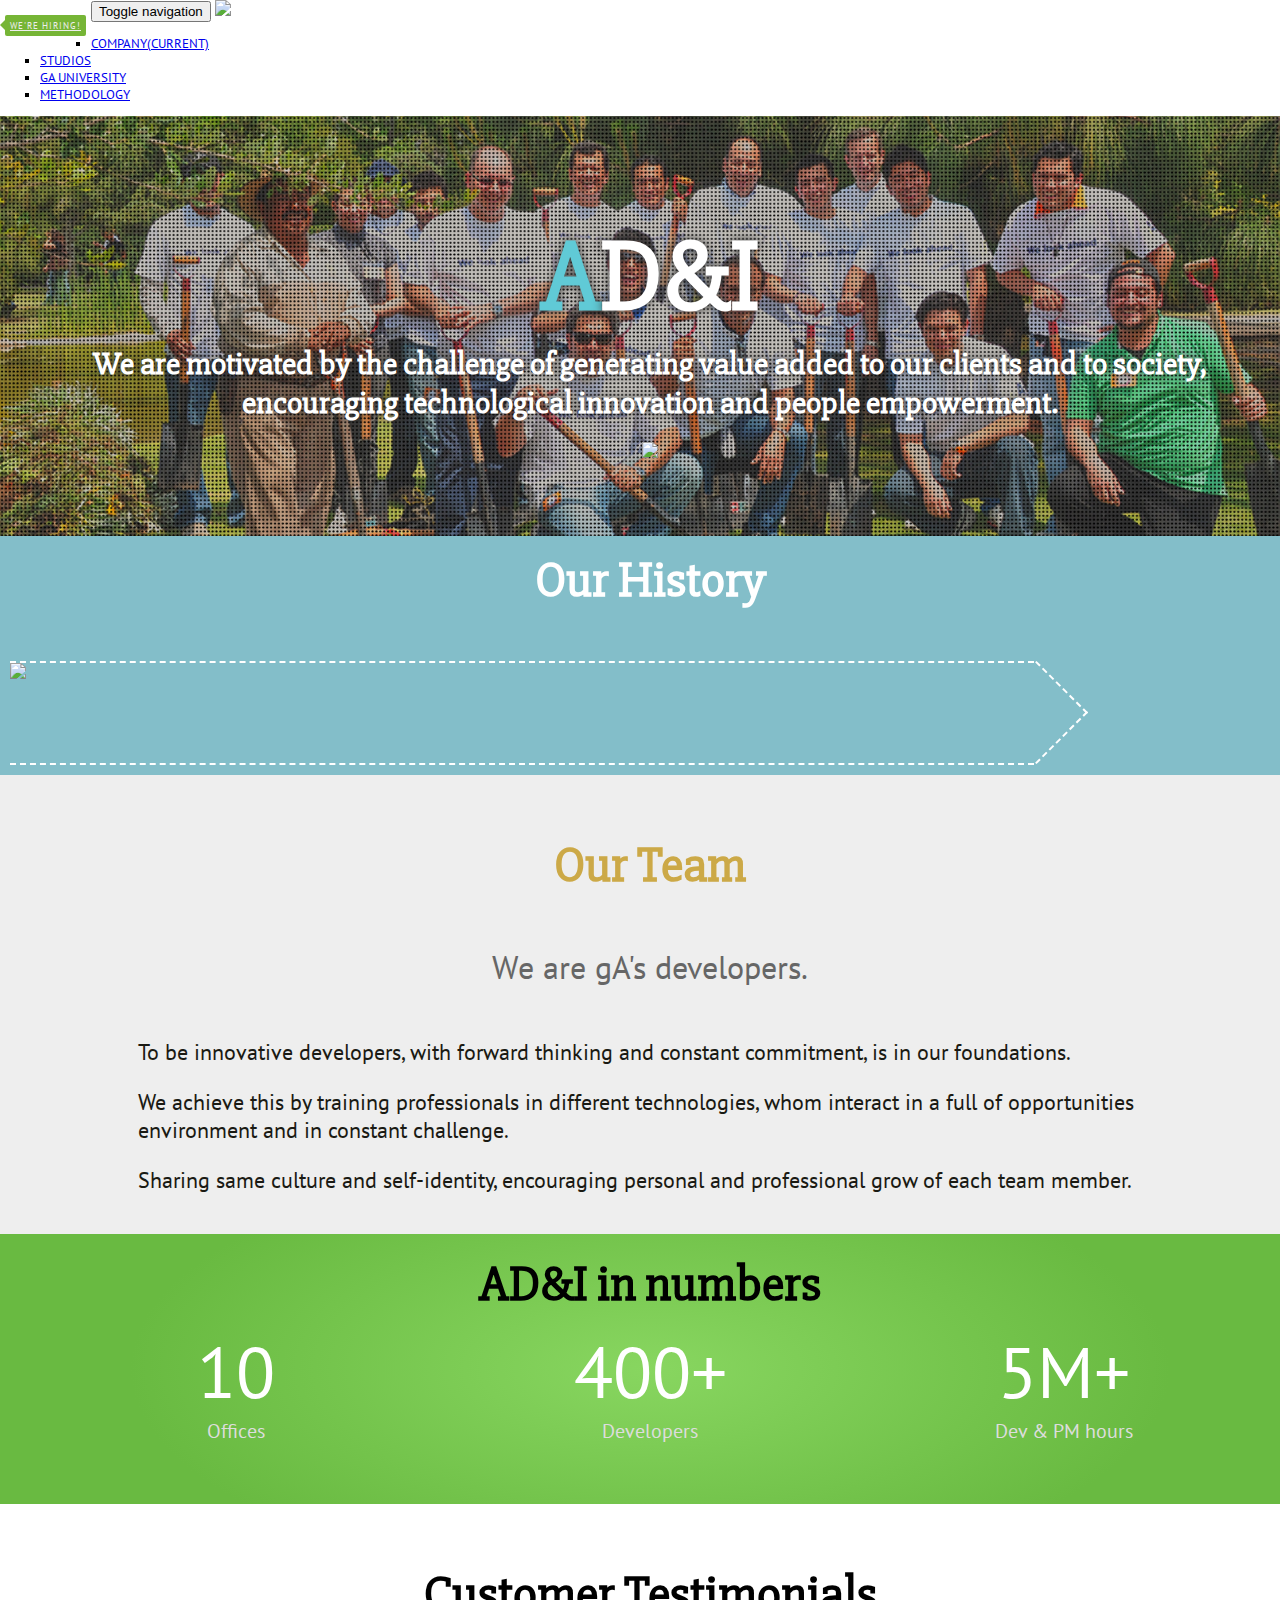
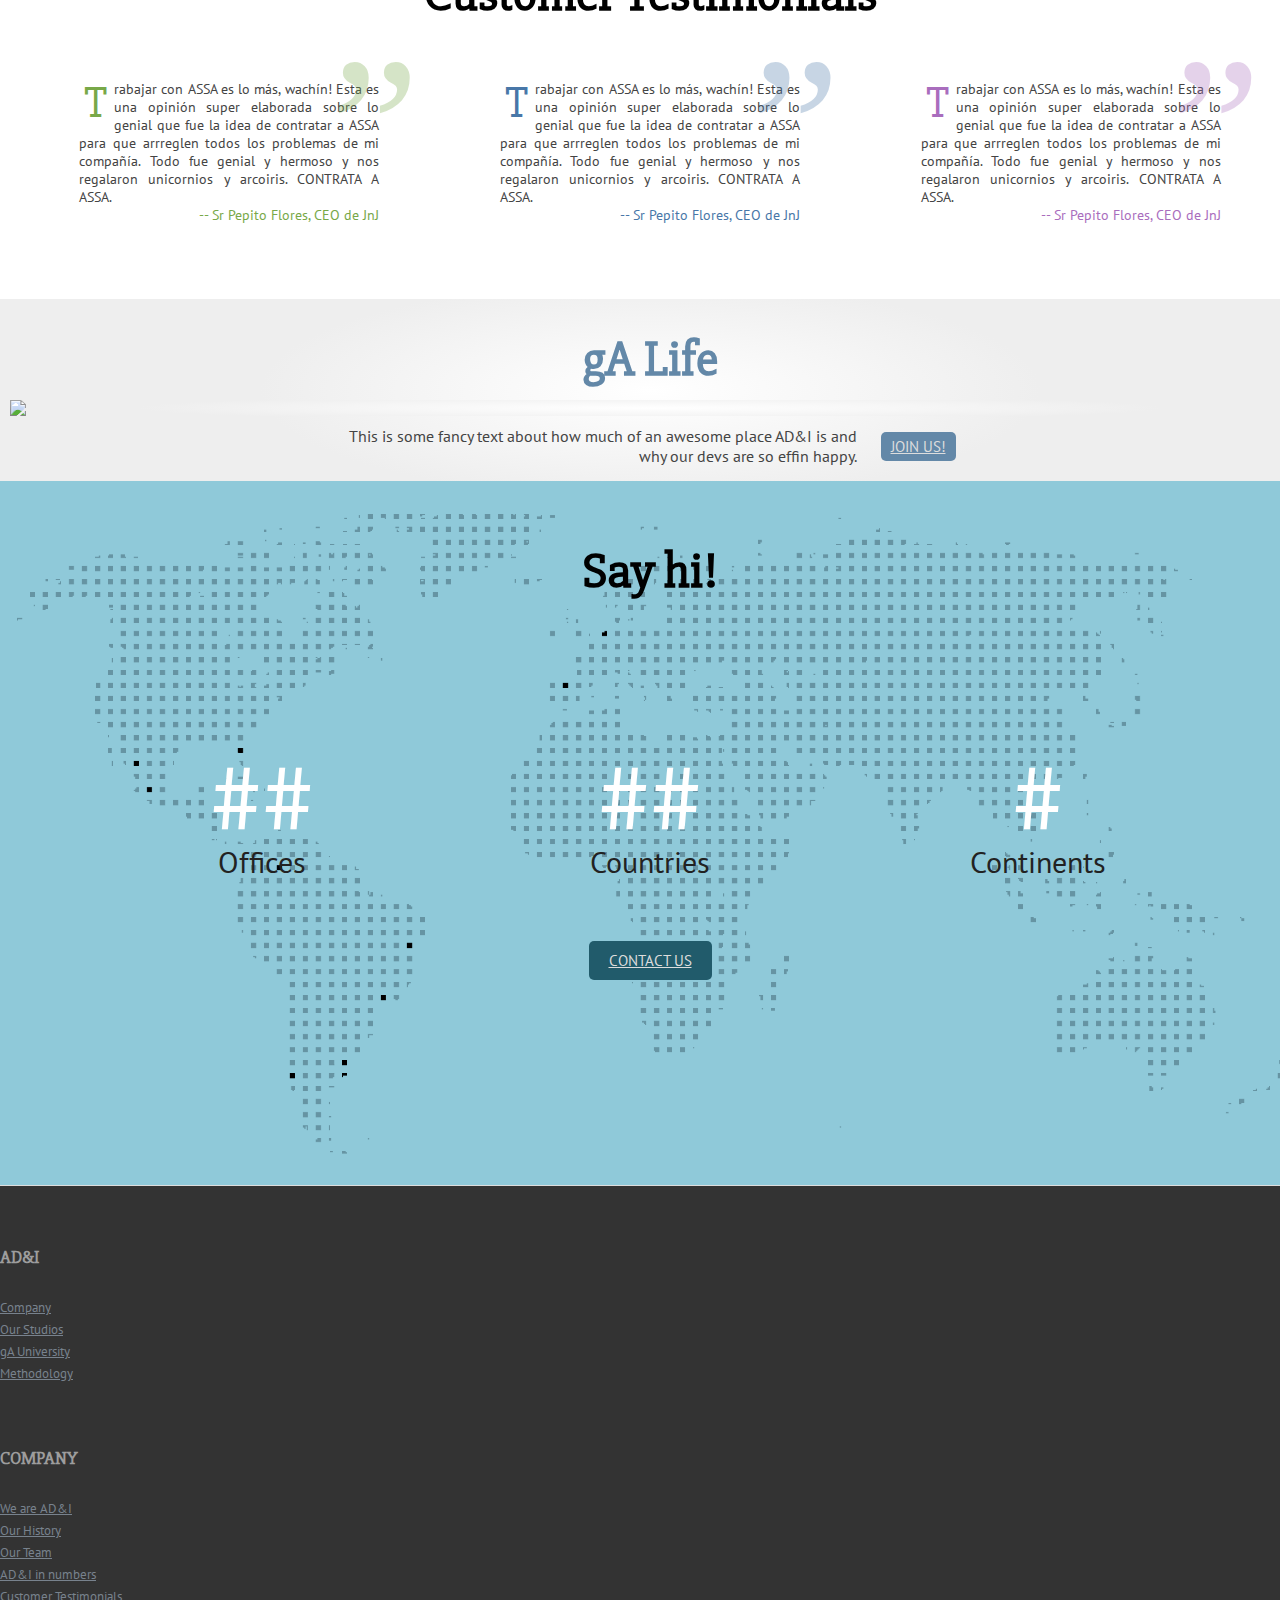
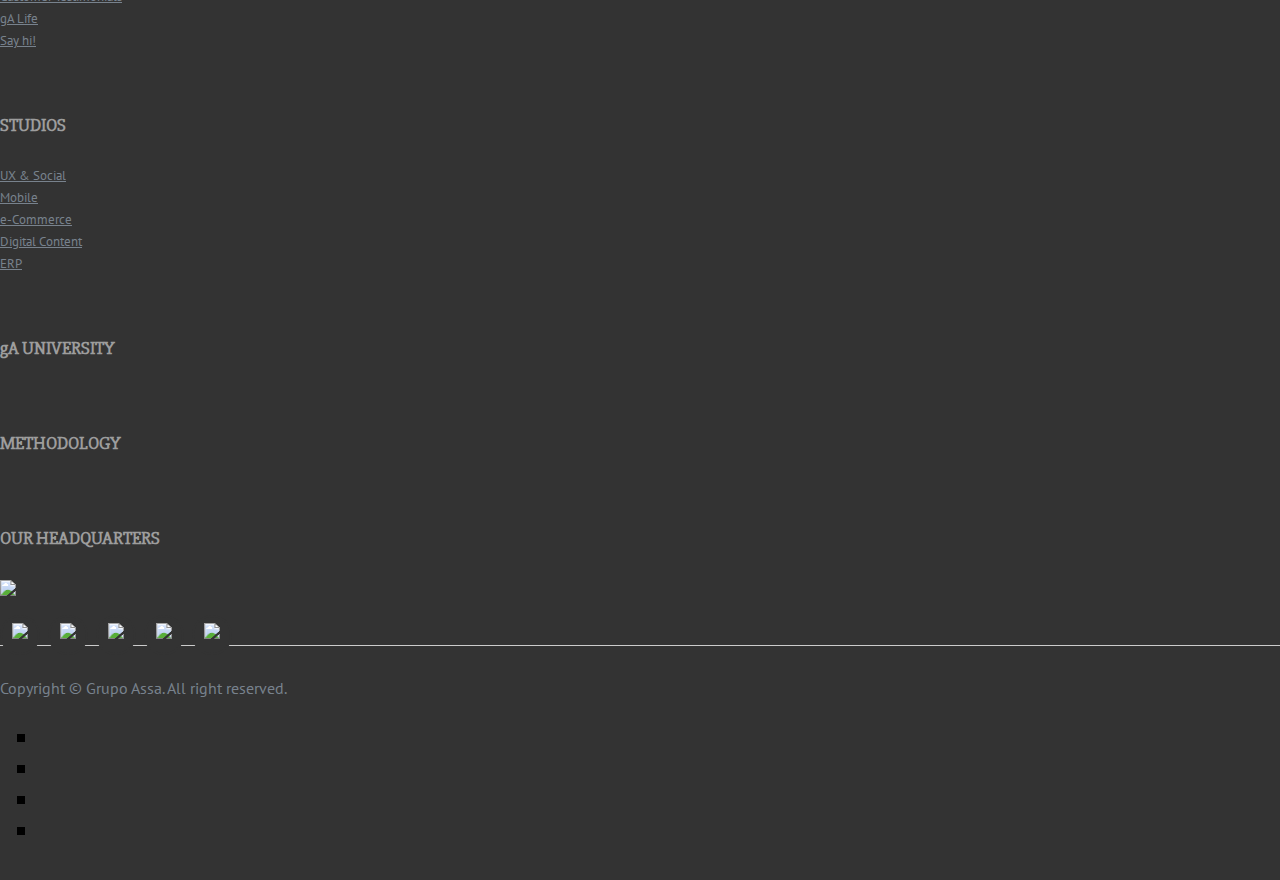
==== commit bb2a5d27: "Pruebas locas en el web.config" ====
--- a/company.html
+++ b/company.html
@@ -117,7 +117,7 @@
    <div class="adi-section" id="our-team-section">
 		<a href="#" name="our-team-section"></a>
   		<h3 id="section-title">Our Team</h3>
-      <p id="section-subtitle">We are the gA developers.</p>
+      <p id="section-subtitle">We are gA's developers.</p>
       <div class="paragraph-board">
         <p id="paragraph1">To be innovative developers, with forward thinking and constant commitment, is in our foundations.</p>
         <p id="paragraph2">We achieve this by training professionals in different technologies, whom interact in a full of opportunities environment and in constant challenge.</p>
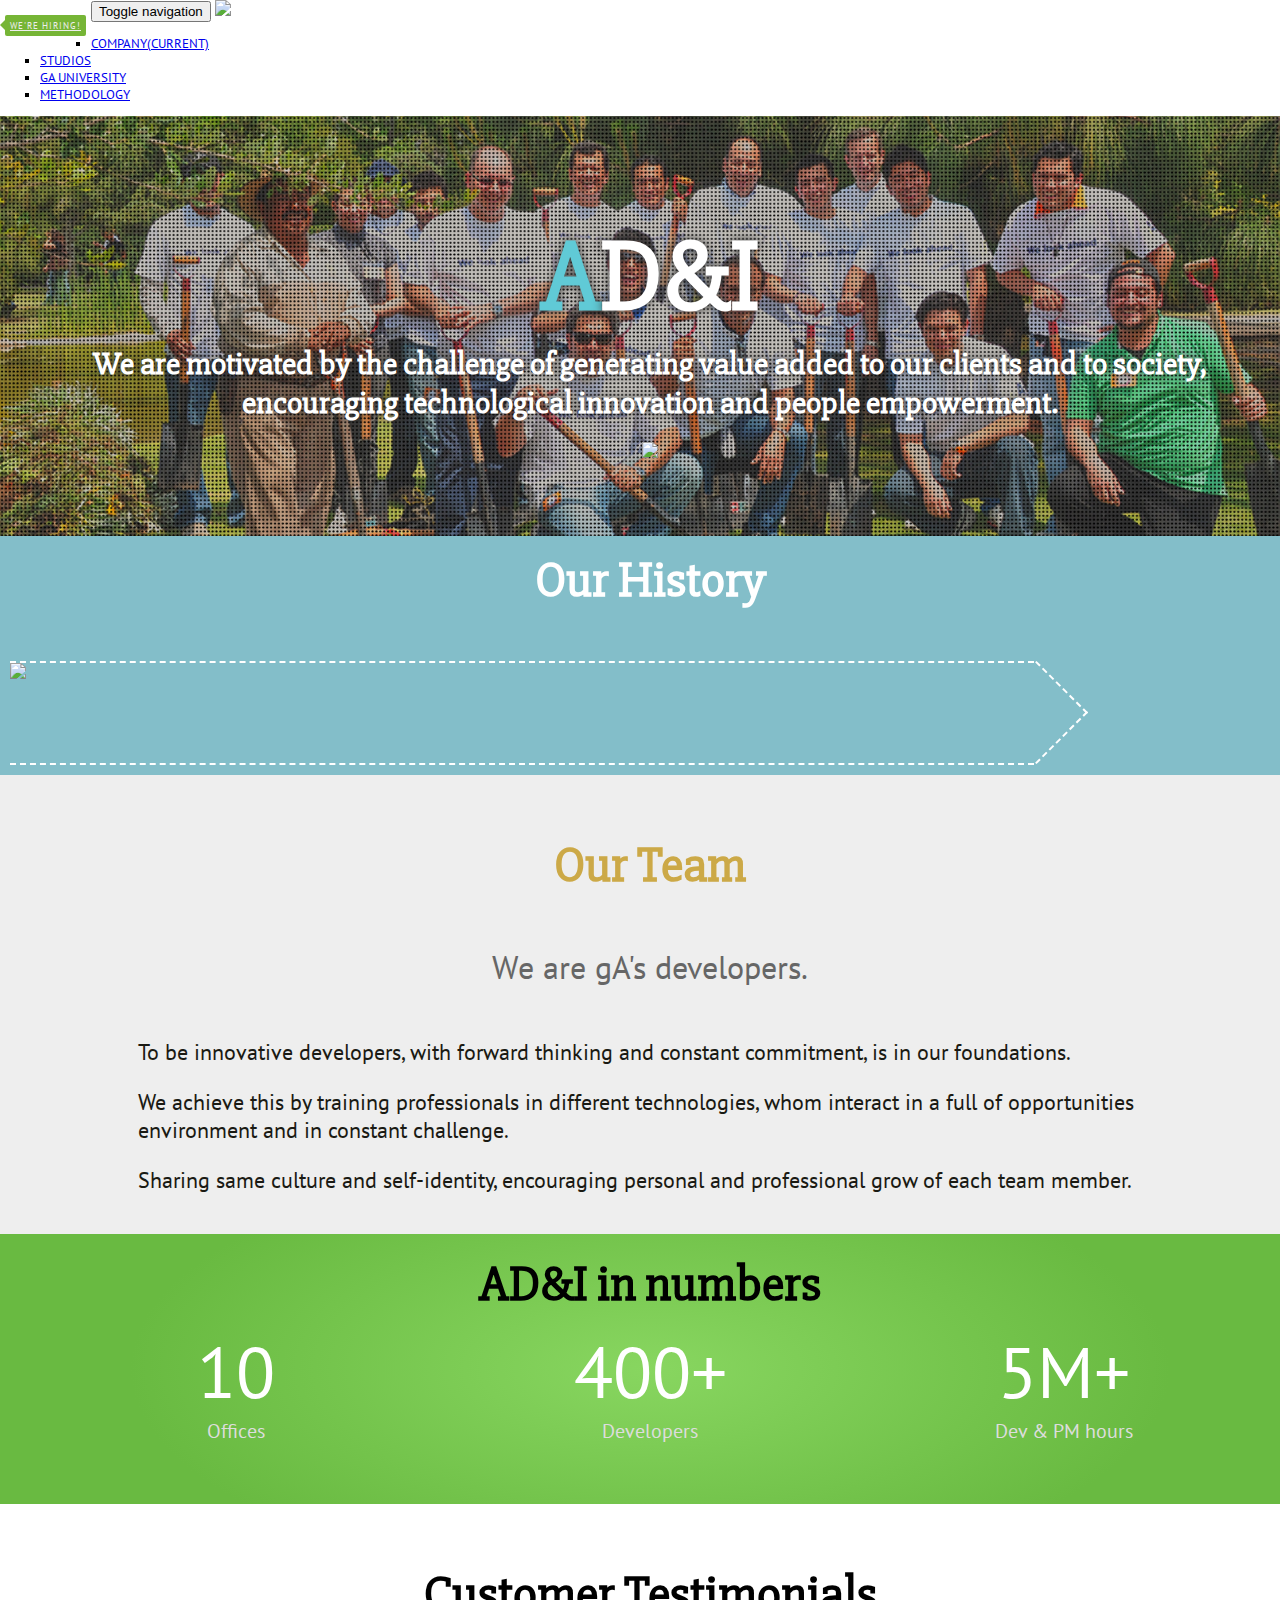
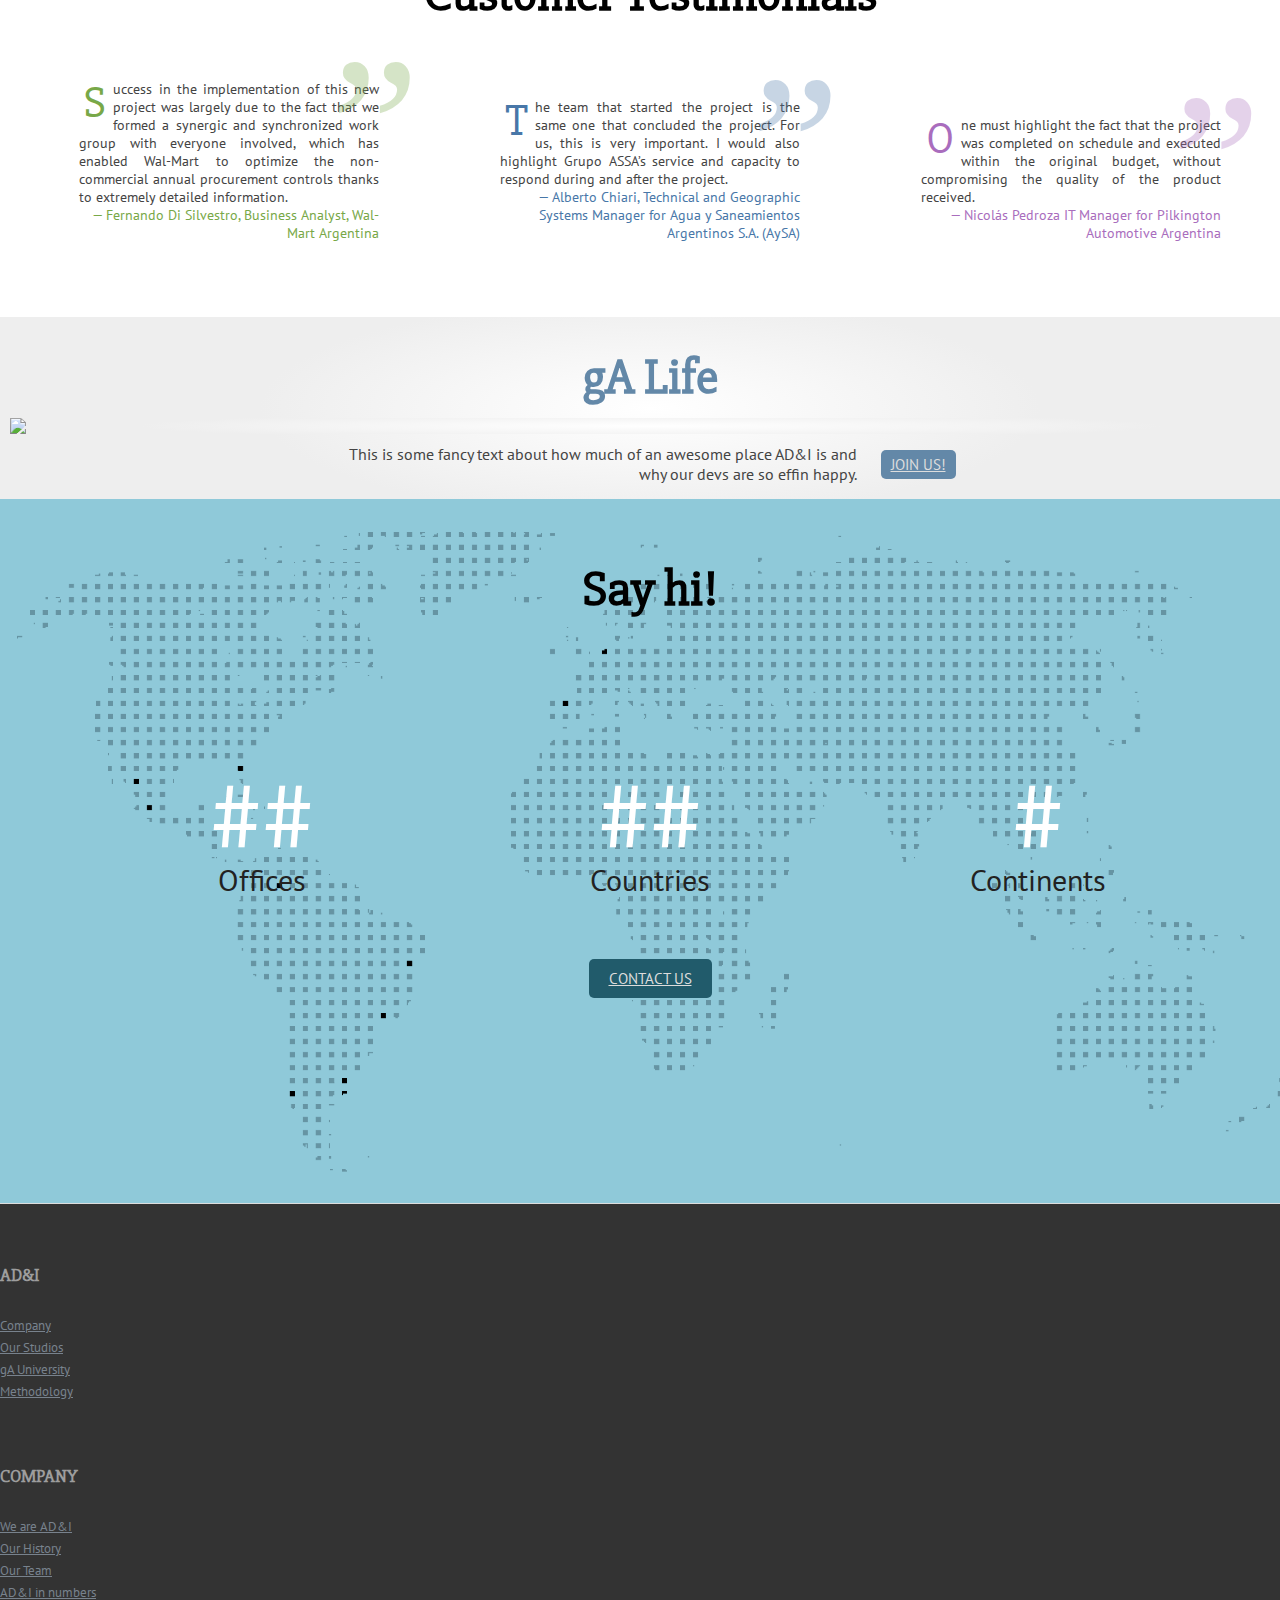
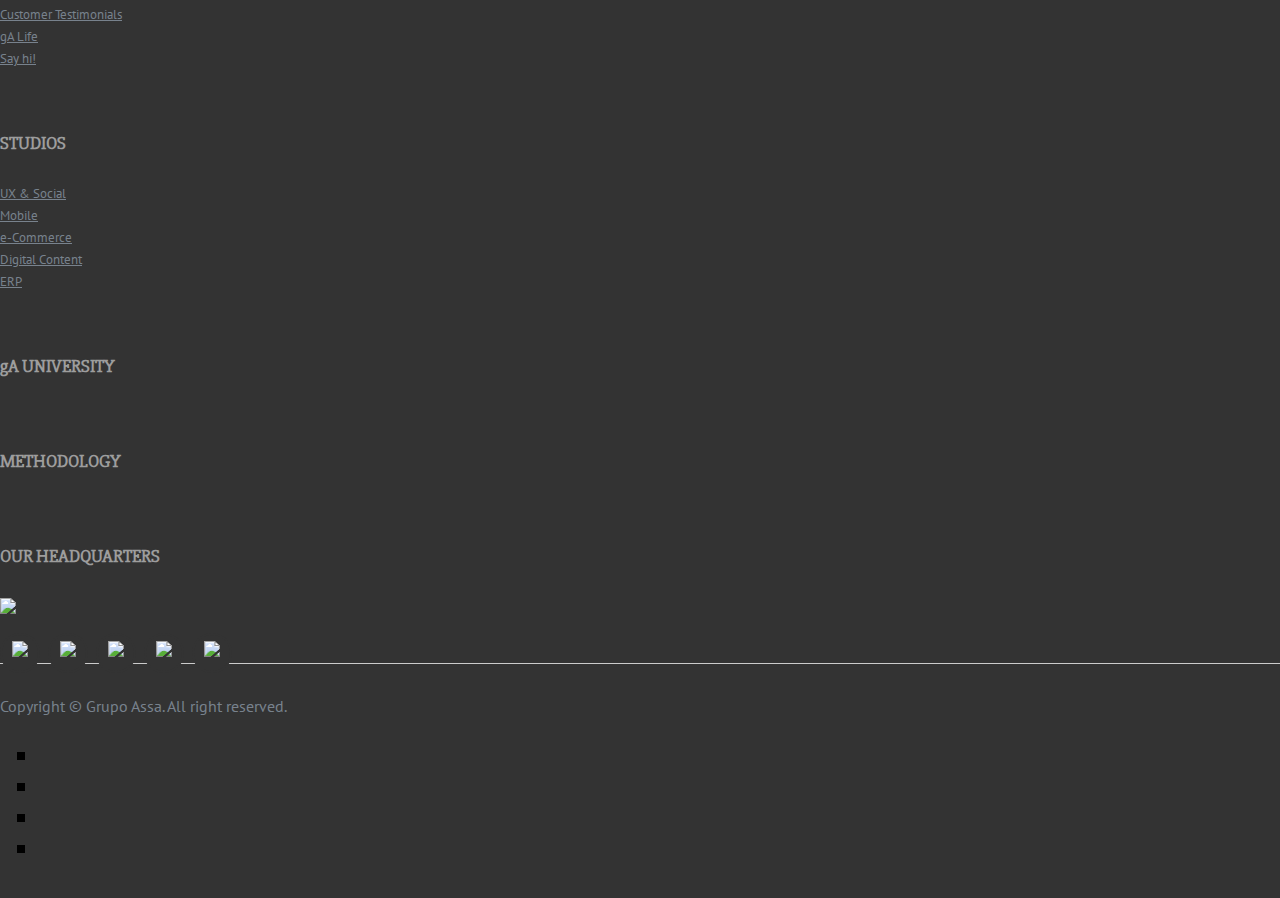
==== commit 55b8c76d: "Añadiendo testimonials" ====
--- a/company.html
+++ b/company.html
@@ -62,7 +62,7 @@
           <span class="icon-bar"></span>
           <span class="icon-bar"></span>
         </button>
-        <a class="navbar-brand" href="index.html">
+        <a class="navbar-brand" href="#">
           <img src="Img/AD&I - Portal.png">
           
         </a>
@@ -74,9 +74,9 @@
       <div class="collapse navbar-collapse" id="bs-example-navbar-collapse-1">
         <ul class="nav navbar-nav">
           <li><a href="company.html">Company<span class="sr-only">(current)</span></a></li>
-		  <li><a href="our-studios.html">Studios</a></li>
-          <li><a href="ga-university.html">gA University</a></li>
-          <li><a href="methodology.html">Methodology</a></li>
+		  <li><a href="#">Studios</a></li>
+          <li><a href="#">gA University</a></li>
+          <li><a href="#">Methodology</a></li>
         </ul>
       </div><!-- /.navbar-collapse -->
     </div><!-- /.container-fluid -->
@@ -153,22 +153,22 @@
       
 		<div class="adi-testimonials">
 			<div class="adi-testimonials-text" id="adi-testimonial-1">
-				Trabajar con ASSA es lo más, wachín! Esta es una opinión super elaborada sobre lo genial que fue la idea de contratar a ASSA para que arrreglen todos los problemas de mi compañía. Todo fue genial y hermoso y nos regalaron unicornios y arcoiris. CONTRATA A ASSA.
-				<span>-- Sr Pepito Flores, CEO de JnJ</span>
+				Success in the implementation of this new project was largely due to the fact that we formed a synergic and synchronized work group with everyone involved, which has enabled Wal-Mart to optimize the non-commercial annual procurement controls thanks to extremely detailed information.
+				<span>— Fernando Di Silvestro, Business Analyst, Wal-Mart Argentina</span>
 			</div>
 		</div>
 
       <div class="adi-testimonials">
         <div class="adi-testimonials-text" id="adi-testimonial-2">
-            Trabajar con ASSA es lo más, wachín! Esta es una opinión super elaborada sobre lo genial que fue la idea de contratar a ASSA para que arrreglen todos los problemas de mi compañía. Todo fue genial y hermoso y nos regalaron unicornios y arcoiris. CONTRATA A ASSA.
-            <span>-- Sr Pepito Flores, CEO de JnJ</span>
+            The team that started the project is the same one that concluded the project. For us, this is very important. I would also highlight Grupo ASSA’s service and capacity to respond during and after the project.
+            <span>— Alberto Chiari, Technical and Geographic Systems Manager for Agua y Saneamientos Argentinos S.A. (AySA)</span>
         </div>
       </div>
 
       <div class="adi-testimonials">
         <div class="adi-testimonials-text" id="adi-testimonial-3">
-            Trabajar con ASSA es lo más, wachín! Esta es una opinión super elaborada sobre lo genial que fue la idea de contratar a ASSA para que arrreglen todos los problemas de mi compañía. Todo fue genial y hermoso y nos regalaron unicornios y arcoiris. CONTRATA A ASSA.
-            <span>-- Sr Pepito Flores, CEO de JnJ</span>
+            One must highlight the fact that the project was completed on schedule and executed within the original budget, without compromising the quality of the product received.
+            <span>— Nicolás Pedroza IT Manager for Pilkington Automotive Argentina</span>
         </div>
       </div>
       
@@ -188,7 +188,7 @@
 		<div id="ga-life-text">
 			This is some fancy text about how much of an awesome place AD&I is and why our devs are so effin happy.
 		</div>
-		<a class="learnMore" href="join-us.html">Join us!</a>
+		<a class="learnMore" href="#">Join us!</a>
 	</div>
 	
 	<!--%%%%%%%%%%%%%%%%%%%%%%%%%%%%%%%%%%%%%%%%%%%%%%%%% Comienzo de Seccion %%%%%%%%%%%%%%%%%%%%%%%%%%%%%%%%%%%%%%%%%%%%%%%%%%%-->
@@ -210,7 +210,7 @@
           <div class="say-hi-text">Continents</div>
         </div>
 		<br>
-		<a href="contact-us.html" class="learnMore">Contact Us</a>
+		<a href="#" class="learnMore">Contact Us</a>
    </div>
    
    <!--%%%%%%%%%%%%%%%%%%%%%%%%%%%%%%%%%%%%%%%%%%%%%%%%% Comienzo de Seccion %%%%%%%%%%%%%%%%%%%%%%%%%%%%%%%%%%%%%%%%%%%%%%%%%%%%%
@@ -229,10 +229,10 @@
                 <div class="col-lg-2  col-md-2 col-sm-4 col-xs-6">
                     <h3> AD&I </h3>
                     <ul>
-                        <li> <a href="index.html#company-section"> Company </a> </li>
-                        <li> <a href="index.html#studios-section">Our Studios </a> </li>
-                        <li> <a href="index.html#ga-university-section"> gA University </a> </li>
-						<li> <a href="index.html#methodology-section"> Methodology </a> </li>
+                        <li> <a href="#"> Company </a> </li>
+                        <li> <a href="#">Our Studios </a> </li>
+                        <li> <a href="#"> gA University </a> </li>
+						<li> <a href="#"> Methodology </a> </li>
                     </ul>
                 </div>
                 <div class="col-lg-2  col-md-2 col-sm-4 col-xs-6">
@@ -251,11 +251,11 @@
 				<div class="col-lg-2  col-md-2 col-sm-4 col-xs-6">
                     <h3> Studios </h3>
                     <ul>
-                        <li> <a href="studios.html#UX-and-social-section"> UX & Social </a> </li>
-                        <li> <a href="studios.html#mobile-section"> Mobile </a> </li>
-						<li> <a href="studios.html#e-commerce-section"> e-Commerce </a> </li>
-                        <li> <a href="studios.html#digital-content-section"> Digital Content </a> </li>
-                        <li> <a href="studios.html#erp-section"> ERP </a> </li>
+                        <li> <a href="#"> UX & Social </a> </li>
+                        <li> <a href="#"> Mobile </a> </li>
+						<li> <a href="#"> e-Commerce </a> </li>
+                        <li> <a href="#"> Digital Content </a> </li>
+                        <li> <a href="#"> ERP </a> </li>
                     </ul>
                 </div>
 				
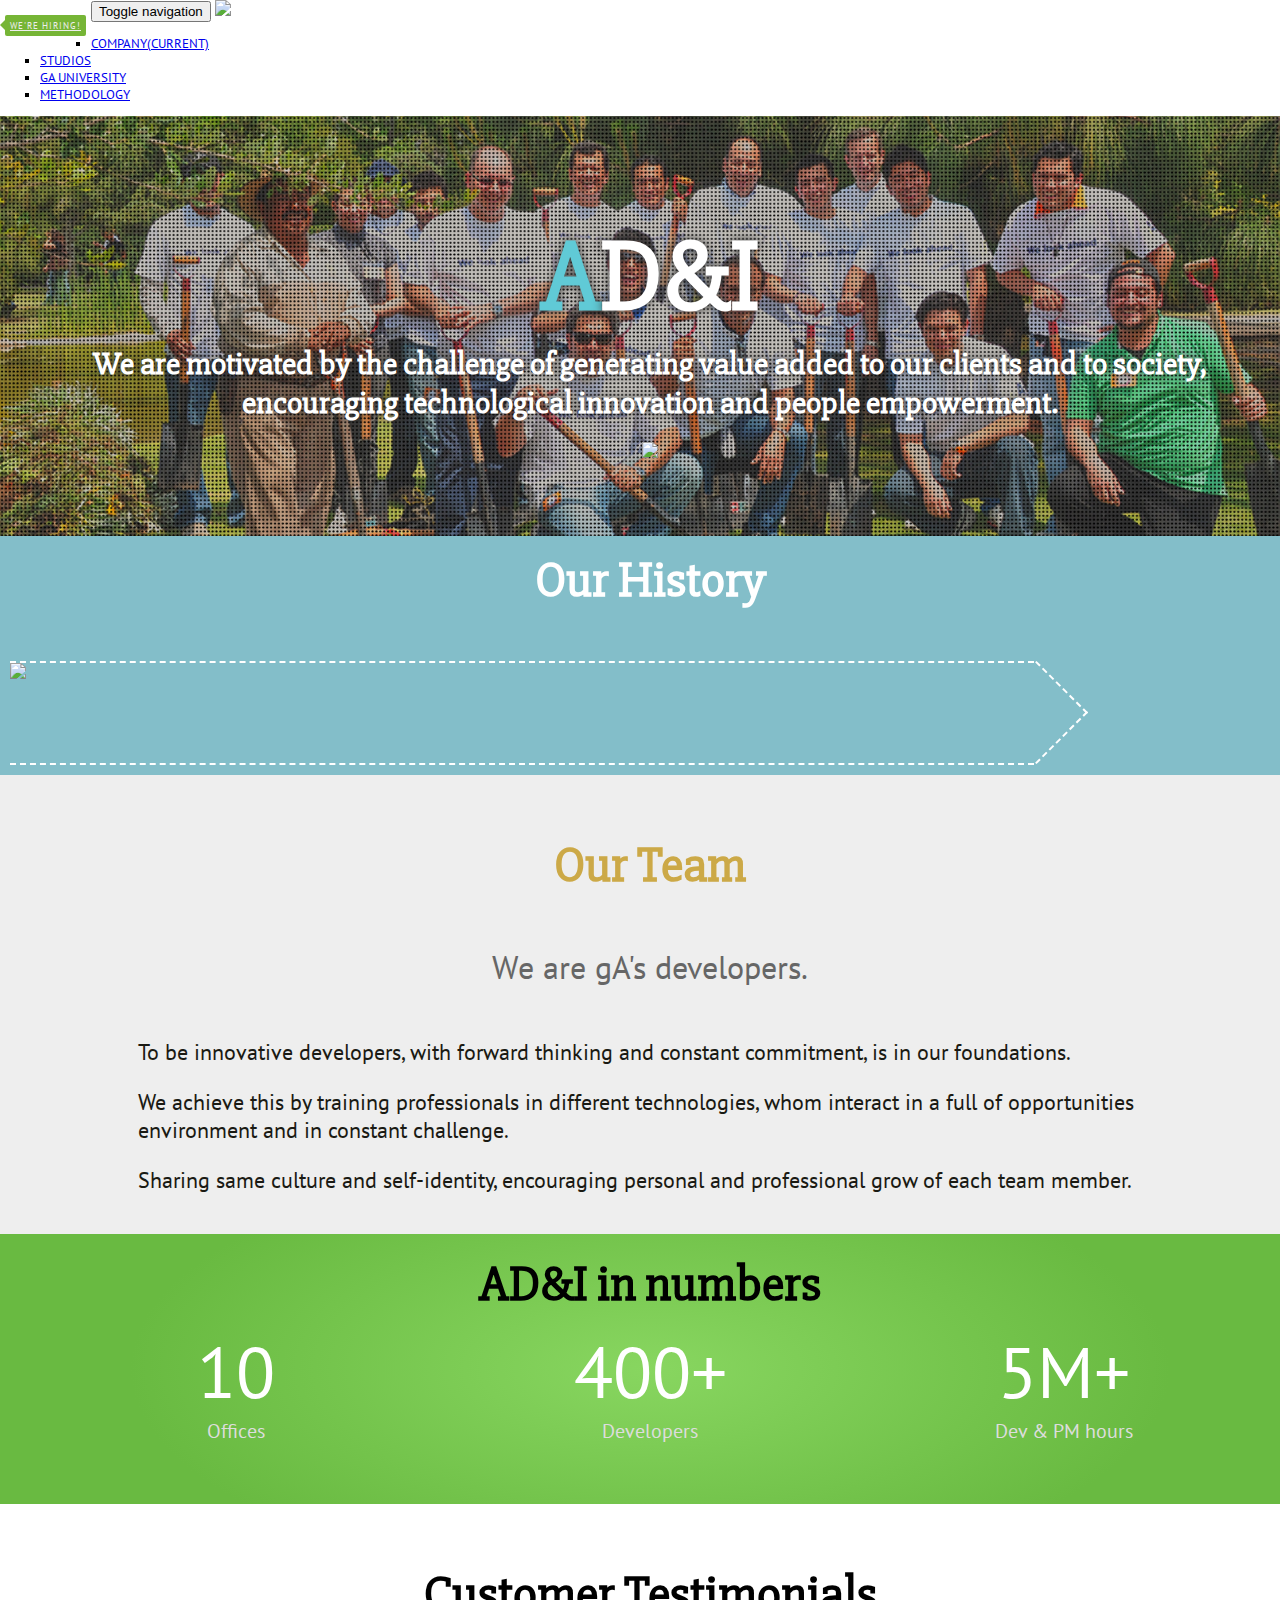
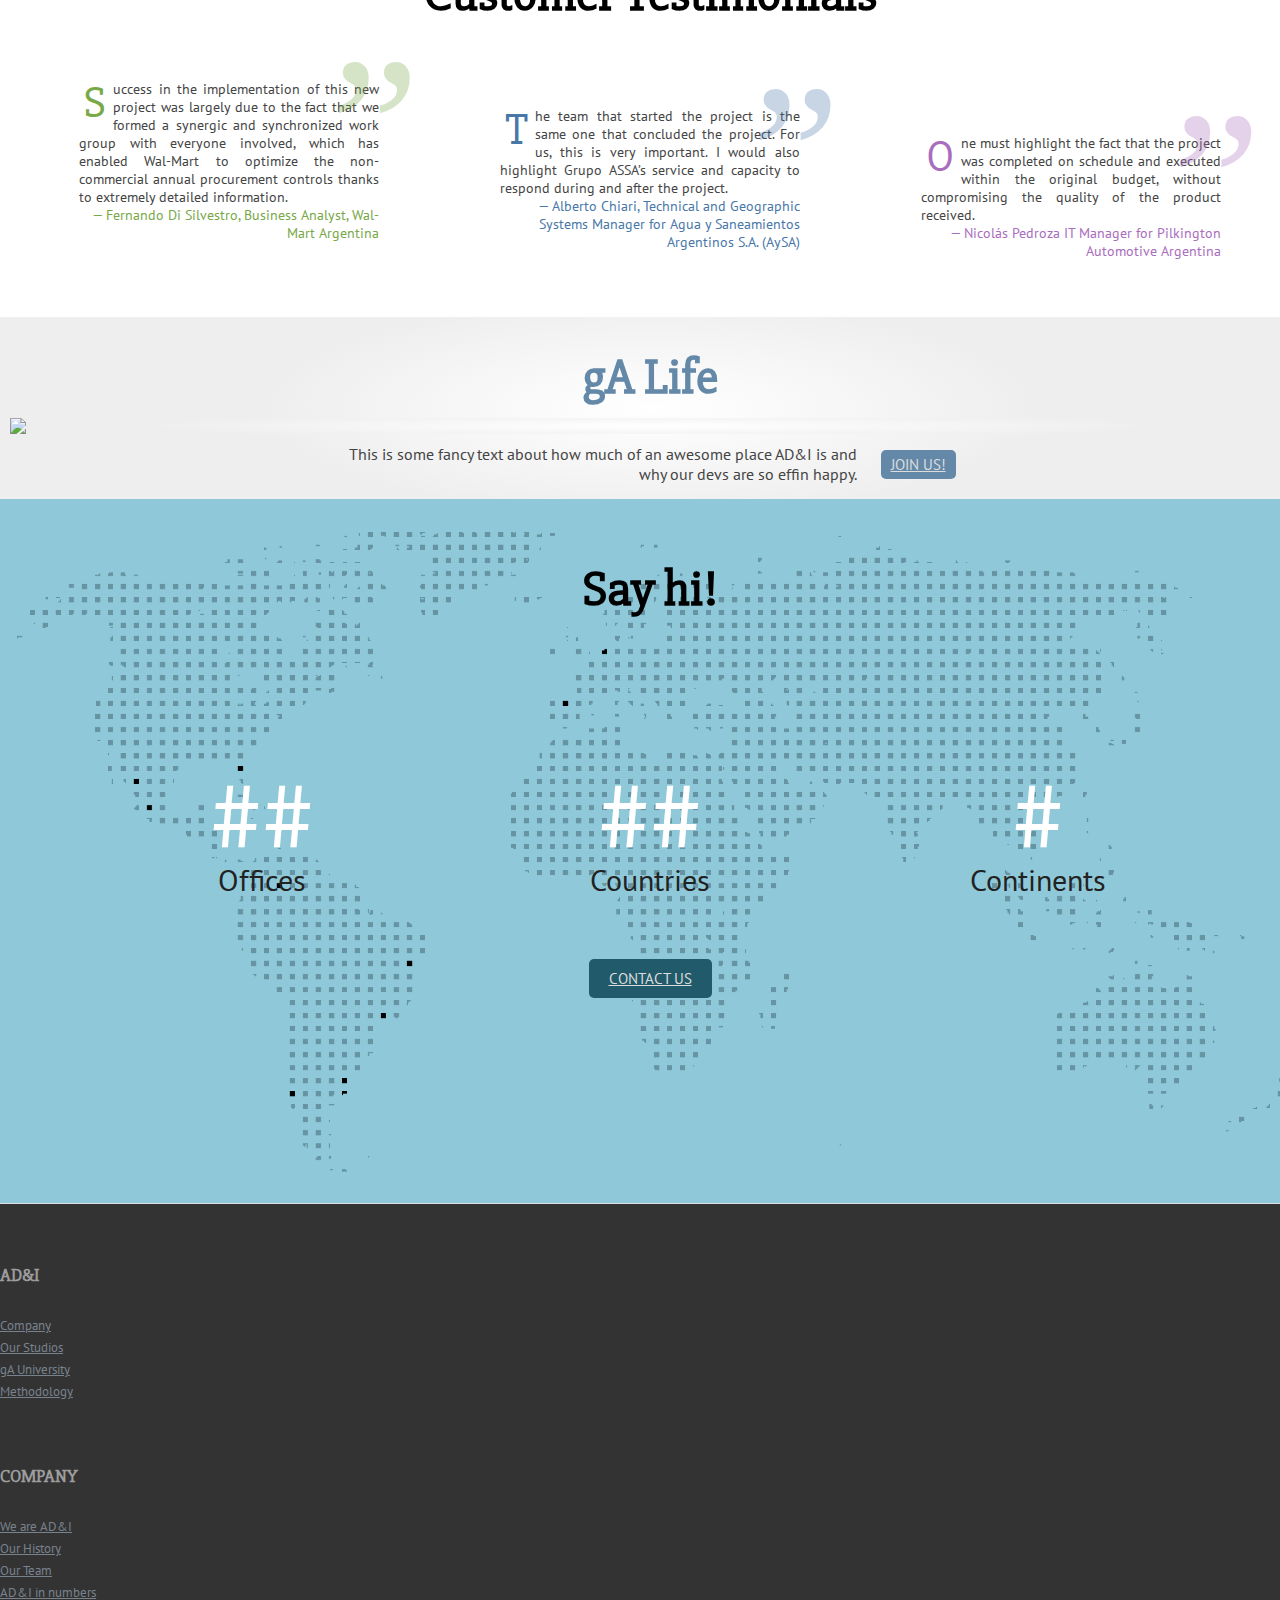
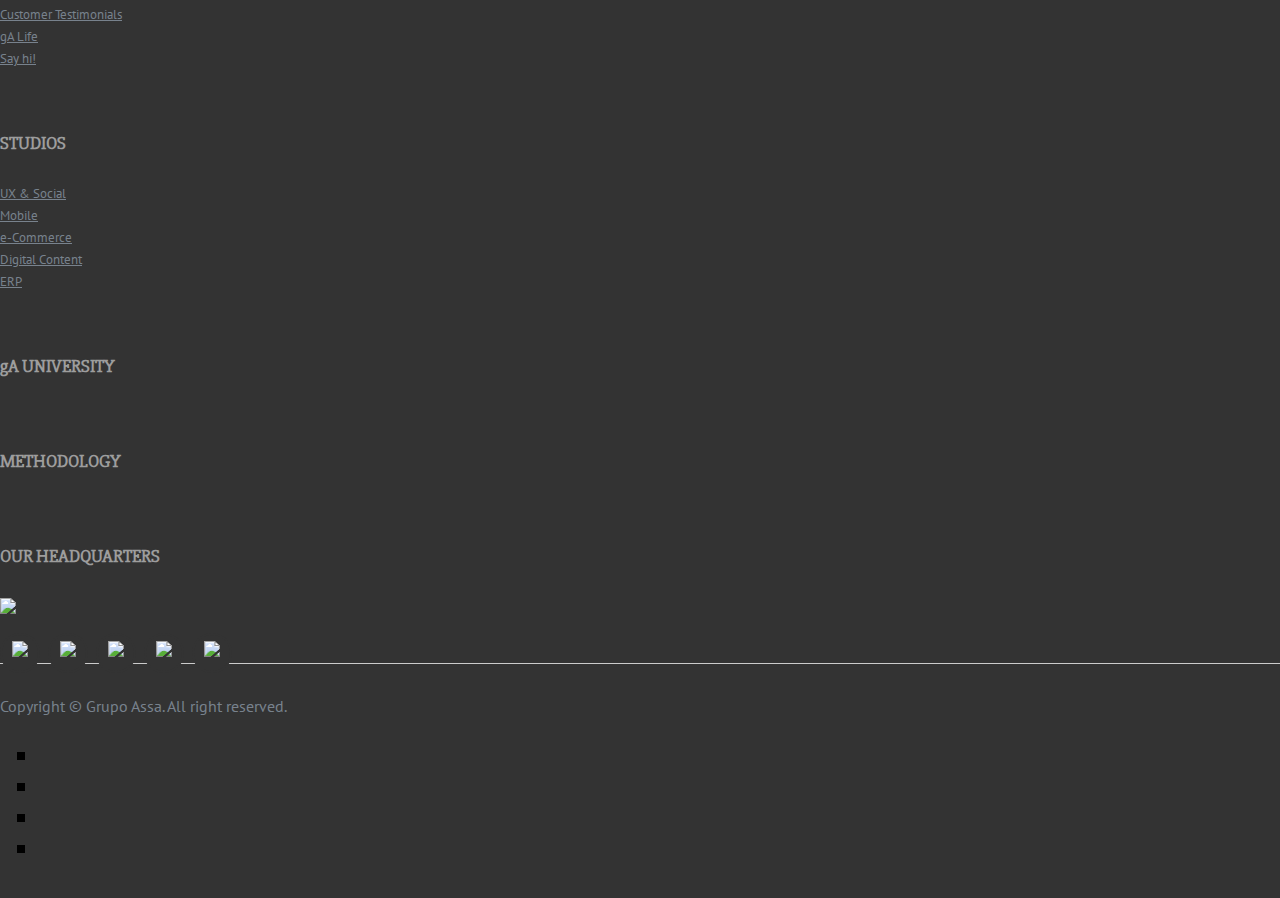
==== commit 053f75b1: "Push de antes de irme - pruebas del responsive para Testimonials" ====
--- a/company.html
+++ b/company.html
@@ -39,6 +39,7 @@
 	<script src="js/common.js"></script>
 	<script src="js/adi-from-inside.js"></script>
 	<script src="js/we-are-adi.js"></script>
+	<script src="js/testimonials.js"></script>
 	<script src="js/adi-say-hi.js"></script>
 
     <!-- HTML5 shim and Respond.js for IE8 support of HTML5 elements and media queries -->
--- a/css/testimonials.css
+++ b/css/testimonials.css
@@ -16,7 +16,6 @@
     padding: 10px;
     position: relative;
     display: inline-block;
-
 }
 
 .adi-testimonials-text {
